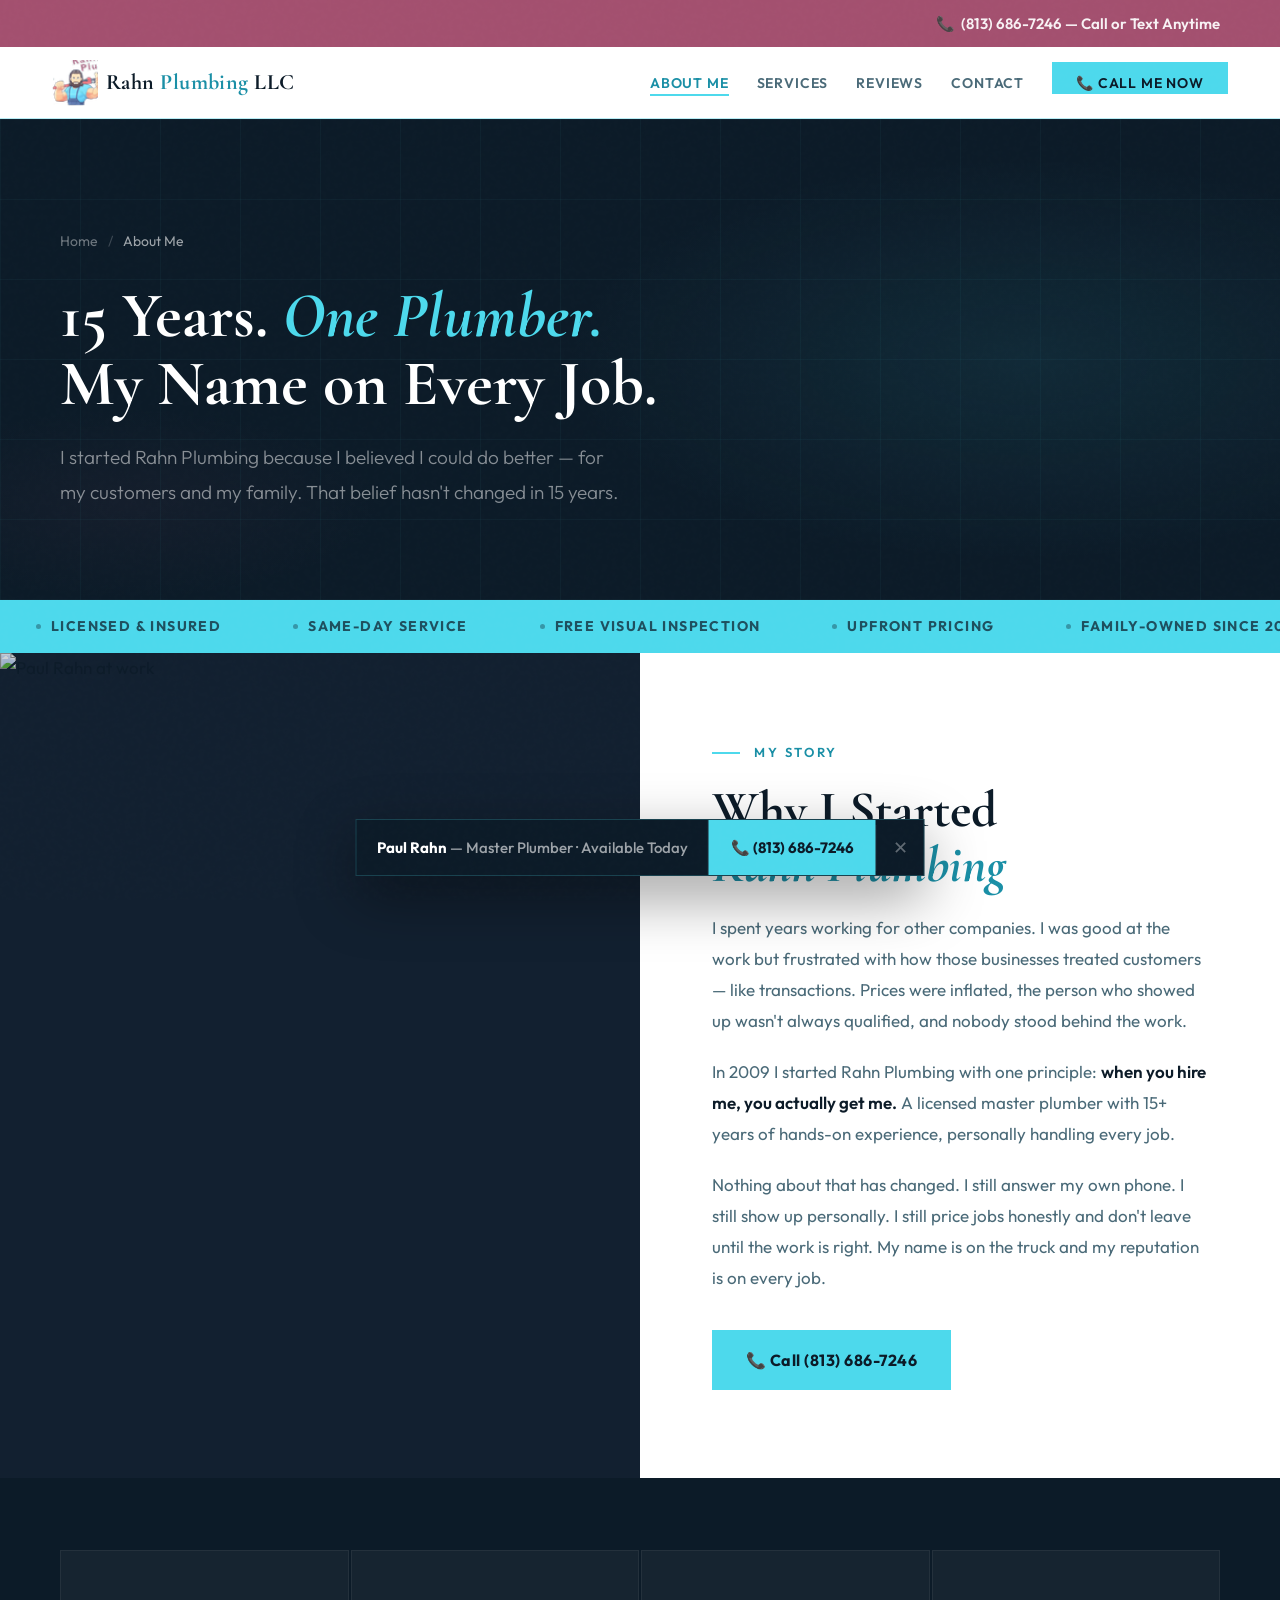
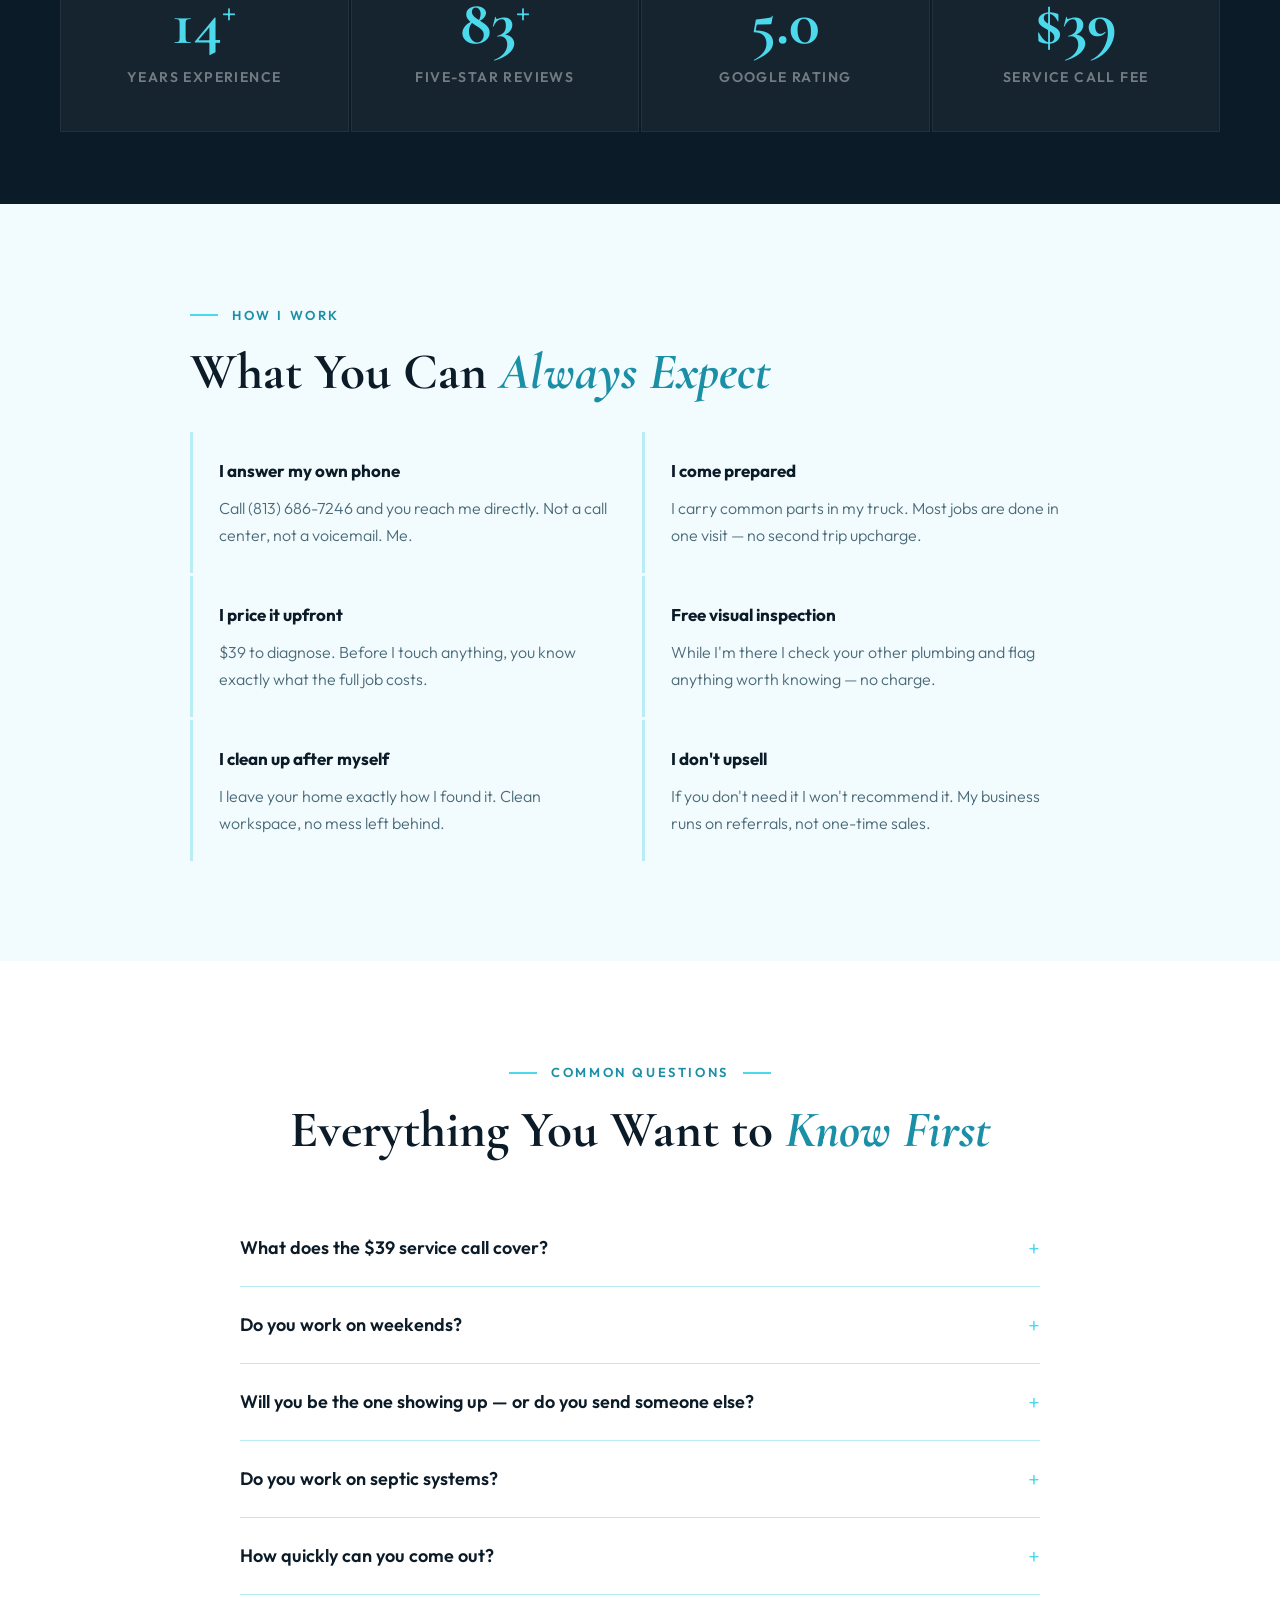
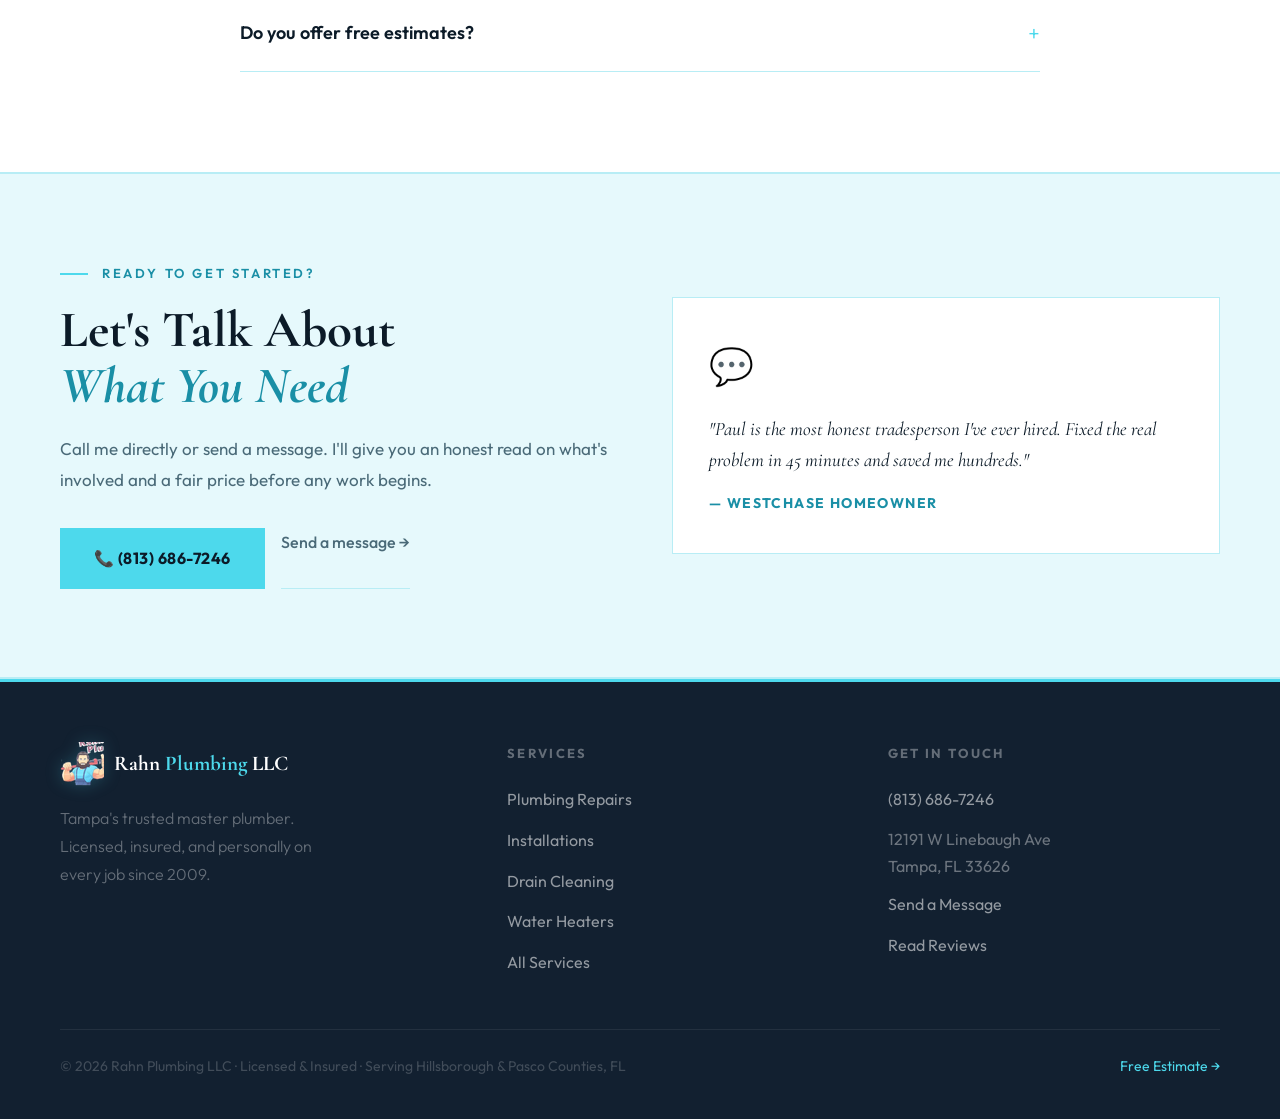
==== about.html @ bf4254c2 "Add files via upload" ====
<!DOCTYPE html>
<html lang="en">
<head>
<meta charset="UTF-8">
<meta name="viewport" content="width=device-width, initial-scale=1.0">
<title>About Paul Rahn — Master Plumber Tampa | Rahn Plumbing LLC | Tampa, FL</title>
<meta name="description" content="Rahn Plumbing LLC — Licensed master plumber serving Tampa, Westchase, Land O' Lakes FL. 89 five-star reviews. Call (813) 686-7246 for same-day service.">

<link rel="preconnect" href="https://fonts.googleapis.com">
<link rel="preconnect" href="https://fonts.gstatic.com" crossorigin>
<link href="https://fonts.googleapis.com/css2?family=Cormorant+Garamond:ital,wght@0,400;0,600;0,700;1,400;1,700&family=Outfit:wght@300;400;500;600;700&display=swap" rel="stylesheet">
<style>
:root{
  --cyan:#4dd9ec;--cyan-dk:#29bdd4;--cyan-deep:#1a8fa6;--cyan-pale:#e6f9fc;
  --mauve:#a3506f;--dark:#0c1b28;--dark2:#122030;--white:#fff;
  --off:#f2fbfd;--muted:#4a6a78;--border:#b8edf5;--text:#0c1b28;
  --ease:cubic-bezier(.22,.68,0,1.2);
  /* MINIMUM 16px body text everywhere — no exceptions */
  --body:17px;--body-sm:16px;--label:13px;
}
*,*::before,*::after{margin:0;padding:0;box-sizing:border-box;}
html{scroll-behavior:smooth;}
body{font-family:'Outfit',sans-serif;color:var(--text);background:var(--white);overflow-x:hidden;font-size:var(--body);line-height:1.8;}
img{max-width:100%;height:auto;}
p{font-size:var(--body);line-height:1.82;color:var(--muted);}
p strong{color:var(--dark);font-weight:600;}
li{font-size:var(--body);line-height:1.8;color:var(--muted);}
.lead{font-size:19px;line-height:1.85;color:var(--muted);font-weight:300;}

/* grain */
body::after{content:'';position:fixed;inset:0;background-image:url("data:image/svg+xml,%3Csvg viewBox='0 0 200 200' xmlns='http://www.w3.org/2000/svg'%3E%3Cfilter id='n'%3E%3CfeTurbulence type='fractalNoise' baseFrequency='.85' numOctaves='4' stitchTiles='stitch'/%3E%3C/filter%3E%3Crect width='100%25' height='100%25' filter='url(%23n)' opacity='.04'/%3E%3C/svg%3E");pointer-events:none;z-index:9998;opacity:.25;mix-blend-mode:overlay;}

/* ── TOP BAR */
.top-bar{background:var(--mauve);padding:10px 60px;display:flex;justify-content:flex-end;}
.top-bar a{color:rgba(255,255,255,.92);font-size:15px;font-weight:600;text-decoration:none;display:flex;align-items:center;gap:8px;transition:color .2s;}
.top-bar a:hover{color:#fff;}

/* ── NAV */
nav{position:sticky;top:0;z-index:300;background:rgba(255,255,255,.97);backdrop-filter:blur(14px);height:72px;padding:0 52px;display:flex;align-items:center;justify-content:space-between;border-bottom:1px solid var(--border);transition:box-shadow .3s;}
nav.scrolled{box-shadow:0 4px 28px rgba(77,217,236,.1);}
.nav-brand{display:flex;align-items:center;gap:8px;text-decoration:none;}
.nav-logo-img{height:46px;width:auto;object-fit:contain;transition:transform .3s var(--ease);}
.nav-brand:hover .nav-logo-img{transform:rotate(-8deg) scale(1.08);}
.nav-brand-text{font-family:'Cormorant Garamond',serif;font-size:22px;font-weight:700;color:var(--dark);letter-spacing:.02em;}
.nav-brand-text em{font-style:normal;color:var(--cyan-deep);}
.nav-links{display:flex;gap:28px;list-style:none;align-items:center;}
.nav-links a{font-size:14px;font-weight:600;color:var(--muted);text-decoration:none;letter-spacing:.06em;text-transform:uppercase;transition:color .2s;padding-bottom:2px;border-bottom:2px solid transparent;}
.nav-links a:hover,.nav-links a.active{color:var(--cyan-deep);border-bottom-color:var(--cyan);}
.nav-cta{background:var(--cyan);color:var(--dark)!important;font-size:14px;font-weight:700;padding:12px 24px;text-decoration:none;letter-spacing:.03em;transition:all .2s;white-space:nowrap;border-bottom:none!important;}
.nav-cta:hover{background:var(--cyan-dk);transform:translateY(-1px);box-shadow:0 6px 20px rgba(77,217,236,.3);}

/* ── HAMBURGER — mobile nav */
.hamburger{display:none;flex-direction:column;gap:5px;cursor:pointer;padding:8px;background:none;border:none;z-index:400;}
.hamburger span{display:block;width:24px;height:2px;background:var(--dark);transition:all .3s;border-radius:2px;}
.hamburger.open span:nth-child(1){transform:rotate(45deg) translate(5px,5px);}
.hamburger.open span:nth-child(2){opacity:0;}
.hamburger.open span:nth-child(3){transform:rotate(-45deg) translate(5px,-5px);}
.mobile-nav{position:fixed;top:0;left:0;right:0;bottom:0;background:var(--dark);z-index:350;display:flex;flex-direction:column;align-items:center;justify-content:center;gap:32px;transform:translateX(-100%);transition:transform .4s var(--ease);}
.mobile-nav.open{transform:translateX(0);}
.mobile-nav a{font-family:'Cormorant Garamond',serif;font-size:36px;font-weight:700;color:#fff;text-decoration:none;transition:color .2s;}
.mobile-nav a:hover{color:var(--cyan);}
.mobile-nav .mobile-cta{background:var(--cyan);color:var(--dark)!important;font-family:'Outfit',sans-serif;font-size:18px;font-weight:700;padding:16px 40px;margin-top:16px;}

/* ── STICKY MOBILE CALL BUTTON */
.sticky-call{
  display:none;
  position:fixed;bottom:0;left:0;right:0;z-index:400;
  background:var(--cyan);color:var(--dark);
  font-size:17px;font-weight:700;
  padding:18px;text-align:center;text-decoration:none;
  letter-spacing:.04em;
  box-shadow:0 -4px 24px rgba(77,217,236,.3);
  transition:background .2s;
}
.sticky-call:hover{background:var(--cyan-dk);}

/* ── FLOAT BAR — desktop only */
.float-bar{position:fixed;bottom:24px;left:50%;transform:translateX(-50%) translateY(120px);z-index:500;background:var(--dark);border:1px solid rgba(77,217,236,.2);display:flex;align-items:center;box-shadow:0 20px 60px rgba(0,0,0,.4);transition:transform .5s var(--ease),opacity .5s;opacity:0;white-space:nowrap;}
.float-bar.visible{transform:translateX(-50%) translateY(0);opacity:1;}
.float-bar-text{padding:14px 20px;font-size:15px;font-weight:500;color:rgba(255,255,255,.6);border-right:1px solid rgba(255,255,255,.08);}
.float-bar-text strong{color:#fff;font-weight:700;}
.float-bar a{display:flex;align-items:center;gap:9px;background:var(--cyan);color:var(--dark);font-size:15px;font-weight:700;padding:14px 22px;text-decoration:none;transition:background .2s;}
.float-bar a:hover{background:var(--cyan-dk);}
.float-bar-close{padding:14px 16px;color:rgba(255,255,255,.35);cursor:pointer;font-size:18px;border-left:1px solid rgba(255,255,255,.08);line-height:1;transition:color .2s;}
.float-bar-close:hover{color:rgba(255,255,255,.7);}

/* ── MARQUEE */
.marquee-wrap{background:var(--cyan);padding:14px 0;overflow:hidden;}
.marquee-track{display:flex;animation:marquee 28s linear infinite;white-space:nowrap;}
@keyframes marquee{from{transform:translateX(0);}to{transform:translateX(-50%);}}
.mq{display:inline-flex;align-items:center;gap:10px;padding:0 36px;font-size:14px;font-weight:700;color:rgba(12,27,40,.72);letter-spacing:.1em;text-transform:uppercase;white-space:nowrap;}
.mq-dot{width:5px;height:5px;background:rgba(12,27,40,.35);border-radius:50%;flex-shrink:0;}

/* ── URGENCY BANNER */
.urgency-bar{background:var(--dark);padding:12px 60px;display:flex;align-items:center;justify-content:center;gap:16px;flex-wrap:wrap;}
.urgency-bar p{font-size:15px;color:rgba(255,255,255,.7);font-weight:300;margin:0;}
.urgency-bar strong{color:#fff;font-weight:700;}
.urgency-bar a{color:var(--cyan);font-weight:700;font-size:15px;text-decoration:none;white-space:nowrap;border-bottom:1px solid rgba(77,217,236,.3);transition:border-color .2s;}
.urgency-bar a:hover{border-bottom-color:var(--cyan);}
.urgency-dot{width:8px;height:8px;background:#4ade80;border-radius:50%;animation:pulse-green 2s infinite;flex-shrink:0;}
@keyframes pulse-green{0%,100%{box-shadow:0 0 0 0 rgba(74,222,128,.4);}50%{box-shadow:0 0 0 6px rgba(74,222,128,0);}}

/* ── UTILITIES */
.eyebrow{font-size:13px;font-weight:600;letter-spacing:.2em;text-transform:uppercase;color:var(--cyan-deep);margin-bottom:18px;display:flex;align-items:center;gap:14px;}
.eyebrow::before{content:'';width:28px;height:2px;background:var(--cyan);flex-shrink:0;}
.eyebrow.center{justify-content:center;}
.eyebrow.center::before,.eyebrow.center::after{content:'';width:28px;height:2px;background:var(--cyan);}
.section-title{font-family:'Cormorant Garamond',serif;font-size:clamp(34px,4vw,54px);font-weight:700;line-height:1.08;color:var(--dark);margin-bottom:20px;}
.section-title em{font-style:italic;color:var(--cyan-deep);}
.section-title.light{color:#fff;}
.section-title.light em{color:var(--cyan);}

.btn{display:inline-flex;align-items:center;gap:10px;font-size:16px;font-weight:700;padding:16px 34px;text-decoration:none;letter-spacing:.03em;transition:all .25s;position:relative;overflow:hidden;cursor:pointer;border:none;font-family:'Outfit',sans-serif;}
.btn::after{content:'';position:absolute;inset:0;background:rgba(255,255,255,.18);transform:translateX(-101%);transition:transform .3s;}
.btn:hover::after{transform:translateX(0);}
.btn-cyan{background:var(--cyan);color:var(--dark);}
.btn-cyan:hover{background:var(--cyan-dk);transform:translateY(-2px);box-shadow:0 12px 30px rgba(77,217,236,.28);}
.btn-outline{background:transparent;color:#fff;border:2px solid rgba(255,255,255,.3);font-size:16px;font-weight:500;padding:14px 28px;text-decoration:none;transition:all .2s;display:inline-flex;align-items:center;gap:8px;}
.btn-outline:hover{border-color:#fff;background:rgba(255,255,255,.08);}
.btn-ghost-white{color:rgba(255,255,255,.6);background:none;font-size:16px;font-weight:400;border:none;border-bottom:1px solid rgba(255,255,255,.2);padding:0 0 3px;text-decoration:none;transition:all .2s;}
.btn-ghost-white:hover{color:#fff;border-color:rgba(255,255,255,.6);}
.btn-ghost-dark{color:var(--muted);background:none;font-size:16px;font-weight:500;border:none;border-bottom:1px solid var(--border);padding:0 0 3px;text-decoration:none;transition:all .2s;}
.btn-ghost-dark:hover{color:var(--dark);border-color:var(--cyan);}

/* ── VALUE CARDS */
.val-grid{display:grid;grid-template-columns:1fr 1fr;gap:3px;}
.val{background:var(--off);border-left:3px solid var(--border);padding:24px 26px;transition:border-color .25s,background .25s;cursor:default;}
.val:hover{border-left-color:var(--cyan);background:#d5f6fa;}
.val h5{font-size:17px;font-weight:700;color:var(--dark);margin-bottom:8px;}
.val p{font-size:16px;color:var(--muted);line-height:1.7;font-weight:300;}

/* ── STATS ROW */
.stats-row{background:var(--dark);padding:72px 60px;display:grid;grid-template-columns:repeat(4,1fr);gap:2px;}
.stat-block{background:rgba(255,255,255,.04);border:1px solid rgba(255,255,255,.06);padding:40px 28px;text-align:center;transition:background .25s,transform .25s;cursor:default;position:relative;overflow:hidden;}
.stat-block::after{content:'';position:absolute;bottom:0;left:0;right:0;height:2px;background:var(--cyan);transform:scaleX(0);transform-origin:left;transition:transform .4s ease;}
.stat-block:hover{background:rgba(77,217,236,.06);transform:translateY(-3px);}
.stat-block:hover::after{transform:scaleX(1);}
.stat-num{font-family:'Cormorant Garamond',serif;font-size:clamp(52px,5vw,76px);font-weight:700;color:var(--cyan);line-height:1;margin-bottom:10px;}
.stat-suffix{font-size:.55em;vertical-align:super;}
.stat-lbl{font-size:14px;font-weight:600;color:rgba(255,255,255,.4);letter-spacing:.1em;text-transform:uppercase;}

/* ── REVIEW CARDS */
.rev-grid{display:grid;grid-template-columns:repeat(3,1fr);gap:3px;}
.rev{background:rgba(255,255,255,.04);border:1px solid rgba(255,255,255,.06);padding:36px 30px;position:relative;transition:background .25s,transform .25s;}
.rev:hover{background:rgba(77,217,236,.07);transform:translateY(-3px);}
.rev-bar{position:absolute;top:0;left:0;width:3px;height:0;background:var(--cyan);transition:height .4s ease;}
.rev:hover .rev-bar{height:100%;}
.rev-stars{color:var(--cyan);letter-spacing:3px;font-size:16px;margin-bottom:16px;}
.rev-text{font-size:17px;line-height:1.82;color:rgba(255,255,255,.65);font-style:italic;font-weight:300;margin-bottom:22px;}
.rev-author{font-size:14px;font-weight:600;color:var(--cyan);letter-spacing:.08em;text-transform:uppercase;}

/* ── TRUST CREDS */
.creds-row{background:var(--cyan-pale);border-top:2px solid var(--border);border-bottom:2px solid var(--border);padding:52px 60px;display:grid;grid-template-columns:repeat(4,1fr);gap:3px;}
.cred{background:var(--white);border:1px solid var(--border);padding:28px 24px;text-align:center;transition:transform .2s,box-shadow .2s;cursor:default;}
.cred:hover{transform:translateY(-3px);box-shadow:0 8px 28px rgba(77,217,236,.12);}
.cred-ico{font-size:32px;margin-bottom:14px;}
.cred-name{font-size:17px;font-weight:700;color:var(--dark);margin-bottom:5px;}
.cred-sub{font-size:15px;color:var(--muted);font-weight:300;}

/* ── FAQ */
.faq-section{padding:100px 60px;background:var(--white);}
.faq-grid{max-width:800px;margin:0 auto;}
.faq-item{border-bottom:1px solid var(--border);overflow:hidden;}
.faq-q{width:100%;background:none;border:none;padding:24px 0;display:flex;align-items:center;justify-content:space-between;cursor:pointer;text-align:left;font-family:'Outfit',sans-serif;font-size:18px;font-weight:600;color:var(--dark);transition:color .2s;gap:16px;}
.faq-q:hover{color:var(--cyan-deep);}
.faq-icon{font-size:22px;color:var(--cyan);transition:transform .3s;flex-shrink:0;font-weight:300;}
.faq-item.open .faq-icon{transform:rotate(45deg);}
.faq-a{max-height:0;overflow:hidden;transition:max-height .4s ease,padding .3s ease;}
.faq-item.open .faq-a{max-height:300px;padding-bottom:24px;}
.faq-a p{font-size:17px;color:var(--muted);line-height:1.82;}

/* ── PHOTO STRIP */
.strip{display:grid;grid-template-columns:1.4fr .8fr .8fr;height:420px;gap:4px;}
.strip-item{position:relative;overflow:hidden;background:var(--dark2);}
.strip-item img{width:100%;height:100%;object-fit:cover;opacity:.72;transition:transform .55s ease,opacity .55s ease;}
.strip-item:hover img{transform:scale(1.05);opacity:.9;}
.strip-lbl{position:absolute;bottom:0;left:0;right:0;padding:20px 18px 16px;background:linear-gradient(transparent,rgba(12,27,40,.85));font-size:14px;font-weight:600;color:rgba(255,255,255,.75);letter-spacing:.1em;text-transform:uppercase;}

/* ── FOOTER */
footer{background:var(--dark2);border-top:3px solid var(--cyan);padding:60px 60px 40px;}
.footer-inner{display:grid;grid-template-columns:1.2fr 1fr 1fr;gap:48px;margin-bottom:40px;}
.footer-brand{display:flex;align-items:center;gap:10px;margin-bottom:18px;}
.footer-logo-img{height:44px;width:auto;object-fit:contain;filter:drop-shadow(0 0 8px rgba(77,217,236,.25));}
.footer-brand-text{font-family:'Cormorant Garamond',serif;font-size:21px;font-weight:700;color:#fff;}
.footer-brand-text em{font-style:normal;color:var(--cyan);}
.footer-tagline{font-size:16px;color:rgba(255,255,255,.35);font-weight:300;line-height:1.75;max-width:260px;}
.footer-col h4{font-size:13px;font-weight:700;color:rgba(255,255,255,.35);letter-spacing:.18em;text-transform:uppercase;margin-bottom:20px;}
.footer-col a{display:block;font-size:16px;color:rgba(255,255,255,.55);text-decoration:none;margin-bottom:12px;transition:color .2s;}
.footer-col a:hover{color:var(--cyan);}
.footer-col p{font-size:16px;color:rgba(255,255,255,.38);margin-bottom:10px;line-height:1.7;}
.footer-bottom{padding-top:24px;border-top:1px solid rgba(255,255,255,.07);display:flex;align-items:center;justify-content:space-between;flex-wrap:wrap;gap:12px;}
.footer-bottom p{font-size:14px;color:rgba(255,255,255,.2);}
.footer-bottom a{font-size:14px;color:var(--cyan);text-decoration:none;}

/* ── FORM */
.fg{margin-bottom:18px;}
.fg label{display:block;font-size:13px;font-weight:700;letter-spacing:.15em;text-transform:uppercase;color:var(--muted);margin-bottom:9px;}
.fg input,.fg textarea,.fg select{width:100%;background:var(--white);border:1.5px solid var(--border);color:var(--text);font-family:'Outfit',sans-serif;font-size:17px;font-weight:400;padding:15px 17px;outline:none;transition:border-color .2s,box-shadow .2s;-webkit-appearance:none;border-radius:0;}
.fg input:focus,.fg textarea:focus,.fg select:focus{border-color:var(--cyan);box-shadow:0 0 0 3px rgba(77,217,236,.1);}
.fg textarea{resize:vertical;min-height:110px;}
.fg-row{display:grid;grid-template-columns:1fr 1fr;gap:14px;}
.form-submit{width:100%;background:var(--cyan);color:var(--dark);border:none;font-family:'Outfit',sans-serif;font-size:16px;font-weight:700;letter-spacing:.08em;text-transform:uppercase;padding:18px;cursor:pointer;margin-top:4px;transition:all .2s;position:relative;overflow:hidden;}
.form-submit:hover{background:var(--cyan-dk);transform:translateY(-1px);}
.form-success{display:none;background:var(--cyan-pale);border:1px solid var(--cyan);padding:24px;text-align:center;margin-top:16px;}
.form-success p{font-size:17px;color:var(--cyan-deep);font-weight:600;margin:0;}

/* ── SCROLL REVEAL */
.reveal{opacity:0;transform:translateY(28px);transition:opacity .65s ease,transform .65s ease;}
.reveal.visible{opacity:1;transform:translateY(0);}

/* ── PAGE HERO */
.page-hero{background:var(--dark);padding:110px 60px 90px;position:relative;overflow:hidden;}
.page-hero-bg{position:absolute;inset:0;background:radial-gradient(ellipse 60% 70% at 80% 50%,rgba(77,217,236,.08) 0%,transparent 60%),radial-gradient(ellipse 40% 40% at 10% 80%,rgba(163,80,111,.06) 0%,transparent 50%);}
.page-hero-grid{position:absolute;inset:0;background-image:linear-gradient(rgba(77,217,236,.04) 1px,transparent 1px),linear-gradient(90deg,rgba(77,217,236,.04) 1px,transparent 1px);background-size:80px 80px;pointer-events:none;}
.page-hero-content{position:relative;z-index:2;max-width:700px;}
.page-hero-breadcrumb{display:flex;align-items:center;gap:10px;margin-bottom:28px;flex-wrap:wrap;}
.page-hero-breadcrumb a{font-size:14px;color:rgba(255,255,255,.4);text-decoration:none;transition:color .2s;}
.page-hero-breadcrumb a:hover{color:var(--cyan);}
.page-hero-breadcrumb span{color:rgba(255,255,255,.2);font-size:14px;}
.page-hero h1{font-family:'Cormorant Garamond',serif;font-size:clamp(40px,5vw,68px);font-weight:700;color:#fff;line-height:1.06;margin-bottom:22px;}
.page-hero h1 em{font-style:italic;color:var(--cyan);}
.page-hero .lead{color:rgba(255,255,255,.5);max-width:560px;}

/* ── CONTACT */
.contact-section{display:grid;grid-template-columns:1fr 1fr;}
.contact-info{background:var(--dark);padding:80px 56px;display:flex;flex-direction:column;justify-content:center;}
.contact-info h2{font-family:'Cormorant Garamond',serif;font-size:clamp(32px,3.5vw,48px);font-weight:700;color:#fff;line-height:1.1;margin-bottom:18px;}
.contact-info h2 em{font-style:italic;color:var(--cyan);}
.contact-info>.lead{color:rgba(255,255,255,.45);max-width:380px;margin-bottom:36px;}
.ci-list{display:flex;flex-direction:column;gap:18px;}
.ci{display:flex;align-items:center;gap:14px;font-size:17px;color:rgba(255,255,255,.65);}
.ci-ico{width:42px;height:42px;background:rgba(77,217,236,.15);border:1px solid rgba(77,217,236,.25);display:flex;align-items:center;justify-content:center;font-size:18px;flex-shrink:0;}
.contact-form-col{background:var(--off);padding:80px 56px;display:flex;flex-direction:column;justify-content:center;}
.contact-form-col h3{font-family:'Cormorant Garamond',serif;font-size:34px;font-weight:700;color:var(--dark);margin-bottom:8px;}
.form-note{font-size:16px;color:var(--muted);margin-bottom:28px;font-weight:300;}

/* ══ RESPONSIVE ══════════════════════════ */
@media(max-width:1080px){
  .top-bar{padding:10px 20px;}
  nav{padding:0 20px;height:64px;}
  .nav-links{display:none;}
  .hamburger{display:flex;}
  .float-bar{display:none;}
  .sticky-call{display:block;}
  /* add padding so sticky call doesn't cover content */
  body{padding-bottom:60px;}
  .nav-logo-img{height:40px;}
  .urgency-bar{padding:12px 20px;}
  .stats-row{grid-template-columns:1fr 1fr;padding:48px 24px;gap:3px;}
  .stat-lbl{font-size:13px;}
  .strip{grid-template-columns:1fr 1fr;height:280px;}
  .strip-item:last-child{display:none;}
  .creds-row{grid-template-columns:1fr 1fr;padding:40px 24px;}
  .rev-grid{grid-template-columns:1fr;}
  .contact-section{grid-template-columns:1fr;}
  .contact-info{padding:56px 24px;}
  .contact-form-col{padding:56px 24px;}
  footer{padding:48px 24px 80px;}
  .footer-inner{grid-template-columns:1fr;gap:32px;}
  .footer-bottom{flex-direction:column;text-align:center;}
  .page-hero{padding:72px 24px 60px;}
  .val-grid{grid-template-columns:1fr;}
  .fg-row{grid-template-columns:1fr;}
  .faq-section{padding:72px 24px;}
  .faq-q{font-size:17px;}
}
@media(max-width:640px){
  .stats-row{padding:36px 20px;}
  .creds-row{grid-template-columns:1fr 1fr;}
  .rev-text{font-size:16px;}
  .urgency-bar{display:none;}
}
</style>

</head>
<body>

<div class="float-bar" id="floatBar">
  <div class="float-bar-text"><strong>Paul Rahn</strong> — Master Plumber · Available Today</div>
  <a href="tel:8136867246">📞 (813) 686-7246</a>
  <div class="float-bar-close" id="floatClose">✕</div>
</div>

<div class="top-bar"><a href="tel:8136867246">📞 &nbsp;(813) 686-7246 — Call or Text Anytime</a></div>
<nav id="nav">
  <a href="index.html" class="nav-brand">
    <img src="[data-uri]" class="nav-logo-img" alt="Rahn Plumbing">
    <span class="nav-brand-text">Rahn <em>Plumbing</em> LLC</span>
  </a>
  <ul class="nav-links"><li><a href="about.html" class="active">About Me</a></li><li><a href="services.html">Services</a></li><li><a href="reviews.html">Reviews</a></li><li><a href="contact.html">Contact</a></li>
    <li><a href="contact.html" class="nav-cta">📞 Call Me Now</a></li>
  </ul>
  <button class="hamburger" id="hamburger" aria-label="Menu">
    <span></span><span></span><span></span>
  </button>
</nav>
<div class="mobile-nav" id="mobileNav">
  <a href="about.html">About Me</a><a href="services.html">Services</a><a href="reviews.html">Reviews</a><a href="contact.html">Contact</a>
  <a href="tel:8136867246" class="mobile-cta">📞 (813) 686-7246</a>
</div>
<a href="tel:8136867246" class="sticky-call">📞 &nbsp;Tap to Call Paul — (813) 686-7246</a>

<div class="page-hero">
  <div class="page-hero-bg"></div><div class="page-hero-grid"></div>
  <div class="page-hero-content">
    <div class="page-hero-breadcrumb"><a href="index.html">Home</a><span>/</span><span style="color:rgba(255,255,255,.6)">About Me</span></div>
    <h1>15 Years. <em>One Plumber.</em><br>My Name on Every Job.</h1>
    <p class="lead">I started Rahn Plumbing because I believed I could do better — for my customers and my family. That belief hasn't changed in 15 years.</p>
  </div>
</div>

<div class="marquee-wrap">
  <div class="marquee-track">
    <span class="mq"><span class="mq-dot"></span>Licensed &amp; Insured</span>
    <span class="mq"><span class="mq-dot"></span>Same-Day Service</span>
    <span class="mq"><span class="mq-dot"></span>Free Visual Inspection</span>
    <span class="mq"><span class="mq-dot"></span>Upfront Pricing</span>
    <span class="mq"><span class="mq-dot"></span>Family-Owned Since 2009</span>
    <span class="mq"><span class="mq-dot"></span>15+ Years Experience</span>
    <span class="mq"><span class="mq-dot"></span>5.0 Google Rating</span>
    <span class="mq"><span class="mq-dot"></span>89 Five-Star Reviews</span>
    <span class="mq"><span class="mq-dot"></span>Licensed &amp; Insured</span>
    <span class="mq"><span class="mq-dot"></span>Same-Day Service</span>
    <span class="mq"><span class="mq-dot"></span>Free Visual Inspection</span>
    <span class="mq"><span class="mq-dot"></span>Upfront Pricing</span>
    <span class="mq"><span class="mq-dot"></span>Family-Owned Since 2009</span>
    <span class="mq"><span class="mq-dot"></span>15+ Years Experience</span>
    <span class="mq"><span class="mq-dot"></span>5.0 Google Rating</span>
    <span class="mq"><span class="mq-dot"></span>89 Five-Star Reviews</span>
  </div>
</div>
<section style="display:grid;grid-template-columns:1fr 1fr;min-height:70vh;">
  <div style="position:relative;overflow:hidden;background:var(--dark2);">
    <img src="https://images.unsplash.com/photo-1621905251189-08b45d6a269e?w=900&q=80" style="width:100%;height:100%;object-fit:cover;opacity:.8;" loading="lazy" alt="Paul Rahn at work">
  </div>
  <div style="padding:88px 72px;display:flex;flex-direction:column;justify-content:center;background:var(--white);">
    <div class="eyebrow reveal">My Story</div>
    <h2 class="section-title reveal">Why I Started<br><em>Rahn Plumbing</em></h2>
    <p class="reveal" style="margin-bottom:20px;">I spent years working for other companies. I was good at the work but frustrated with how those businesses treated customers — like transactions. Prices were inflated, the person who showed up wasn't always qualified, and nobody stood behind the work.</p>
    <p class="reveal" style="margin-bottom:20px;">In 2009 I started Rahn Plumbing with one principle: <strong>when you hire me, you actually get me.</strong> A licensed master plumber with 15+ years of hands-on experience, personally handling every job.</p>
    <p class="reveal" style="margin-bottom:36px;">Nothing about that has changed. I still answer my own phone. I still show up personally. I still price jobs honestly and don't leave until the work is right. My name is on the truck and my reputation is on every job.</p>
    <a href="tel:8136867246" class="btn btn-cyan reveal" style="align-self:flex-start;">📞 Call (813) 686-7246</a>
  </div>
</section>
<div class="stats-row">
  <div class="stat-block reveal"><div class="stat-num"><span class="counter" data-target="15">0</span><span class="stat-suffix">+</span></div><div class="stat-lbl">Years Experience</div></div>
  <div class="stat-block reveal"><div class="stat-num"><span class="counter" data-target="89">0</span><span class="stat-suffix">+</span></div><div class="stat-lbl">Five-Star Reviews</div></div>
  <div class="stat-block reveal"><div class="stat-num">5.0</div><div class="stat-lbl">Google Rating</div></div>
  <div class="stat-block reveal"><div class="stat-num">$39</div><div class="stat-lbl">Service Call Fee</div></div>
</div>
<section style="padding:100px 60px;background:var(--off);">
  <div style="max-width:900px;margin:0 auto;">
    <div class="eyebrow reveal">How I Work</div>
    <h2 class="section-title reveal">What You Can <em>Always Expect</em></h2>
    <div class="val-grid reveal" style="margin-top:32px;">
      <div class="val"><h5>I answer my own phone</h5><p>Call (813) 686-7246 and you reach me directly. Not a call center, not a voicemail. Me.</p></div>
      <div class="val"><h5>I come prepared</h5><p>I carry common parts in my truck. Most jobs are done in one visit — no second trip upcharge.</p></div>
      <div class="val"><h5>I price it upfront</h5><p>$39 to diagnose. Before I touch anything, you know exactly what the full job costs.</p></div>
      <div class="val"><h5>Free visual inspection</h5><p>While I'm there I check your other plumbing and flag anything worth knowing — no charge.</p></div>
      <div class="val"><h5>I clean up after myself</h5><p>I leave your home exactly how I found it. Clean workspace, no mess left behind.</p></div>
      <div class="val"><h5>I don't upsell</h5><p>If you don't need it I won't recommend it. My business runs on referrals, not one-time sales.</p></div>
    </div>
  </div>
</section>

<section class="faq-section">
  <div style="text-align:center;margin-bottom:52px;">
    <div class="eyebrow center reveal">Common Questions</div>
    <h2 class="section-title reveal" style="text-align:center;">Everything You Want to <em>Know First</em></h2>
  </div>
  <div class="faq-grid">
    <div class="faq-item reveal">
      <button class="faq-q" onclick="toggleFaq(this)">What does the $39 service call cover?<span class="faq-icon">+</span></button>
      <div class="faq-a"><p>The $39 fee covers me coming out, diagnosing the problem, and giving you a full upfront quote. If you approve the work, that fee is applied toward the job. You'll always know the total cost before I touch anything.</p></div>
    </div>
    <div class="faq-item reveal">
      <button class="faq-q" onclick="toggleFaq(this)">Do you work on weekends?<span class="faq-icon">+</span></button>
      <div class="faq-a"><p>Yes. Plumbing problems don't wait for Monday and neither do I. Call or text (813) 686-7246 and I'll let you know my availability. Emergency situations are always prioritized.</p></div>
    </div>
    <div class="faq-item reveal">
      <button class="faq-q" onclick="toggleFaq(this)">Will you be the one showing up — or do you send someone else?<span class="faq-icon">+</span></button>
      <div class="faq-a"><p>I show up personally on every job. No subcontractors, no apprentices working unsupervised. When you hire Rahn Plumbing you get Paul Rahn — that's the whole point.</p></div>
    </div>
    <div class="faq-item reveal">
      <button class="faq-q" onclick="toggleFaq(this)">Do you work on septic systems?<span class="faq-icon">+</span></button>
      <div class="faq-a"><p>No — septic systems require a different license and specialty equipment. I focus exclusively on residential plumbing inside and around the home. If you need a septic specialist I'm happy to point you in the right direction.</p></div>
    </div>
    <div class="faq-item reveal">
      <button class="faq-q" onclick="toggleFaq(this)">How quickly can you come out?<span class="faq-icon">+</span></button>
      <div class="faq-a"><p>Same-day for most jobs if you call in the morning. I always give you a realistic arrival window and I stick to it. I'll text you when I'm on my way.</p></div>
    </div>
    <div class="faq-item reveal">
      <button class="faq-q" onclick="toggleFaq(this)">Do you offer free estimates?<span class="faq-icon">+</span></button>
      <div class="faq-a"><p>The $39 service call covers the diagnosis and full written estimate. I don't give estimates over the phone without seeing the problem — anyone who does is guessing. Once I've seen it, you get an honest price before any work begins.</p></div>
    </div>
  </div>
</section>
<section style="background:var(--cyan-pale);border-top:2px solid var(--border);border-bottom:2px solid var(--border);padding:88px 60px;display:grid;grid-template-columns:1fr 1fr;gap:64px;align-items:center;">
  <div>
    <div class="eyebrow reveal">Ready to Get Started?</div>
    <h2 class="section-title reveal">Let's Talk About<br><em>What You Need</em></h2>
    <p class="reveal" style="margin-bottom:32px;">Call me directly or send a message. I'll give you an honest read on what's involved and a fair price before any work begins.</p>
    <div style="display:flex;gap:16px;flex-wrap:wrap;" class="reveal">
      <a href="tel:8136867246" class="btn btn-cyan">📞 (813) 686-7246</a>
      <a href="contact.html" class="btn-ghost-dark">Send a message →</a>
    </div>
  </div>
  <div class="reveal">
    <div style="background:var(--white);border:1px solid var(--border);padding:36px;">
      <div style="font-size:36px;margin-bottom:14px;">💬</div>
      <p style="font-size:19px;font-style:italic;color:var(--dark);font-family:'Cormorant Garamond',serif;line-height:1.65;margin-bottom:16px;">"Paul is the most honest tradesperson I've ever hired. Fixed the real problem in 45 minutes and saved me hundreds."</p>
      <div style="font-size:14px;font-weight:700;color:var(--cyan-deep);letter-spacing:.1em;text-transform:uppercase;">— Westchase Homeowner</div>
    </div>
  </div>
</section>

<footer>
  <div class="footer-inner">
    <div>
      <div class="footer-brand">
        <img src="[data-uri]" class="footer-logo-img" alt="Rahn Plumbing">
        <span class="footer-brand-text">Rahn <em>Plumbing</em> LLC</span>
      </div>
      <p class="footer-tagline">Tampa's trusted master plumber. Licensed, insured, and personally on every job since 2009.</p>
    </div>
    <div class="footer-col">
      <h4>Services</h4>
      <a href="repairs.html">Plumbing Repairs</a>
      <a href="installations.html">Installations</a>
      <a href="drains.html">Drain Cleaning</a>
      <a href="water-heaters.html">Water Heaters</a>
      <a href="services.html">All Services</a>
    </div>
    <div class="footer-col">
      <h4>Get In Touch</h4>
      <a href="tel:8136867246">(813) 686-7246</a>
      <p>12191 W Linebaugh Ave<br>Tampa, FL 33626</p>
      <a href="contact.html">Send a Message</a>
      <a href="reviews.html">Read Reviews</a>
    </div>
  </div>
  <div class="footer-bottom">
    <p>© 2026 Rahn Plumbing LLC · Licensed &amp; Insured · Serving Hillsborough &amp; Pasco Counties, FL</p>
    <a href="contact.html">Free Estimate →</a>
  </div>
</footer>

<script>
// nav scroll
const nav=document.getElementById('nav');
if(nav) window.addEventListener('scroll',()=>nav.classList.toggle('scrolled',scrollY>50));

// hamburger
const ham=document.getElementById('hamburger'), mNav=document.getElementById('mobileNav');
if(ham&&mNav){
  ham.addEventListener('click',()=>{ ham.classList.toggle('open'); mNav.classList.toggle('open'); document.body.style.overflow=mNav.classList.contains('open')?'hidden':''; });
  mNav.querySelectorAll('a').forEach(a=>a.addEventListener('click',()=>{ ham.classList.remove('open'); mNav.classList.remove('open'); document.body.style.overflow=''; }));
}

// float bar (desktop only)
const fb=document.getElementById('floatBar');
let dismissed=false;
window.addEventListener('scroll',()=>{ if(!dismissed&&scrollY>window.innerHeight*.7&&window.innerWidth>1080) fb?.classList.add('visible'); });
document.getElementById('floatClose')?.addEventListener('click',()=>{ dismissed=true; fb?.classList.remove('visible'); });

// scroll reveal
const revIO=new IntersectionObserver(entries=>{
  entries.forEach(e=>{
    if(!e.isIntersecting) return;
    const sibs=[...e.target.parentElement.querySelectorAll('.reveal')];
    const i=sibs.indexOf(e.target);
    setTimeout(()=>e.target.classList.add('visible'),i*90);
    revIO.unobserve(e.target);
  });
},{threshold:.1});
document.querySelectorAll('.reveal').forEach(el=>revIO.observe(el));

// counters
function animCounter(el){
  const target=+el.dataset.target,dur=1800,s=performance.now();
  const tick=n=>{ const t=Math.min((n-s)/dur,1),ease=1-Math.pow(1-t,3); el.textContent=Math.floor(ease*target); if(t<1)requestAnimationFrame(tick); else el.textContent=target; };
  requestAnimationFrame(tick);
}
const cIO=new IntersectionObserver(entries=>{ entries.forEach(e=>{ if(e.isIntersecting){ e.target.querySelectorAll('.counter').forEach(animCounter); cIO.unobserve(e.target); } }); },{threshold:.3});
document.querySelectorAll('.stats-row').forEach(el=>cIO.observe(el));

// FAQ
function toggleFaq(btn){
  const item=btn.parentElement;
  const wasOpen=item.classList.contains('open');
  document.querySelectorAll('.faq-item.open').forEach(i=>i.classList.remove('open'));
  if(!wasOpen) item.classList.add('open');
}

// form success
const form=document.querySelector('form[data-netlify]');
if(form){ form.addEventListener('submit',e=>{
  e.preventDefault();
  const success=document.querySelector('.form-success');
  form.style.display='none';
  if(success) success.style.display='block';
}); }

// magnetic + ripple
document.querySelectorAll('.btn-cyan').forEach(btn=>{
  btn.addEventListener('mousemove',e=>{ const r=btn.getBoundingClientRect(); btn.style.transform=`translate(${(e.clientX-r.left-r.width/2)*.1}px,${(e.clientY-r.top-r.height/2)*.15}px) translateY(-2px)`; });
  btn.addEventListener('mouseleave',()=>btn.style.transform='');
  btn.addEventListener('click',e=>{
    const r=btn.getBoundingClientRect(),size=Math.max(r.width,r.height)*2;
    const rip=document.createElement('span');
    rip.style.cssText=`position:absolute;width:${size}px;height:${size}px;border-radius:50%;background:rgba(255,255,255,.25);left:${e.clientX-r.left-size/2}px;top:${e.clientY-r.top-size/2}px;transform:scale(0);pointer-events:none;animation:ripAnim .6s ease-out forwards;`;
    btn.appendChild(rip); setTimeout(()=>rip.remove(),600);
  });
});
const ripSt=document.createElement('style');
ripSt.textContent='@keyframes ripAnim{to{transform:scale(1);opacity:0;}}@keyframes thumbPulse{0%{transform:scale(1)}40%{transform:scale(1.07) translateY(-5px)}100%{transform:scale(1)}}@keyframes mascotWiggle{0%{transform:rotate(0) scale(1)}20%{transform:rotate(-4deg) scale(1.04)}40%{transform:rotate(4deg) scale(1.04)}60%{transform:rotate(-2deg) scale(1.02)}80%{transform:rotate(2deg) scale(1.02)}100%{transform:rotate(0) scale(1)}}';
document.head.appendChild(ripSt);
</script>

</body>
</html>
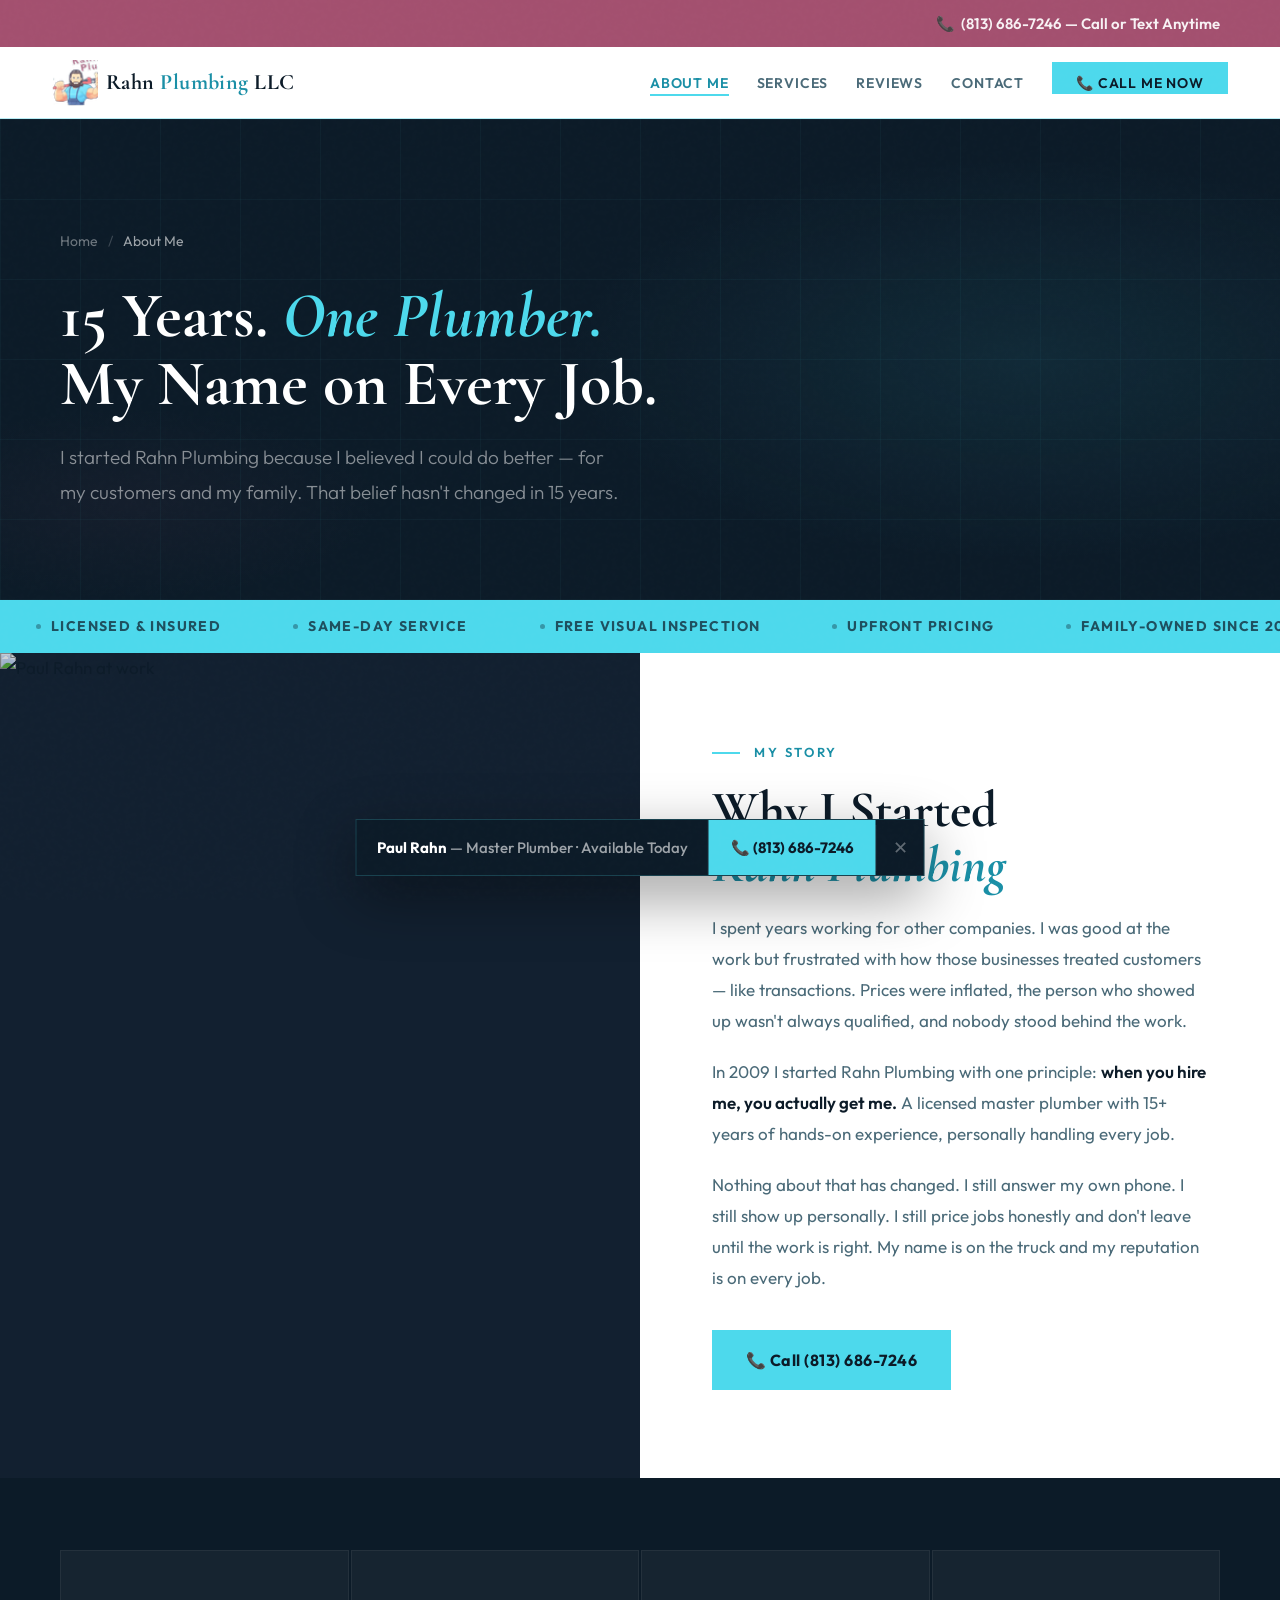
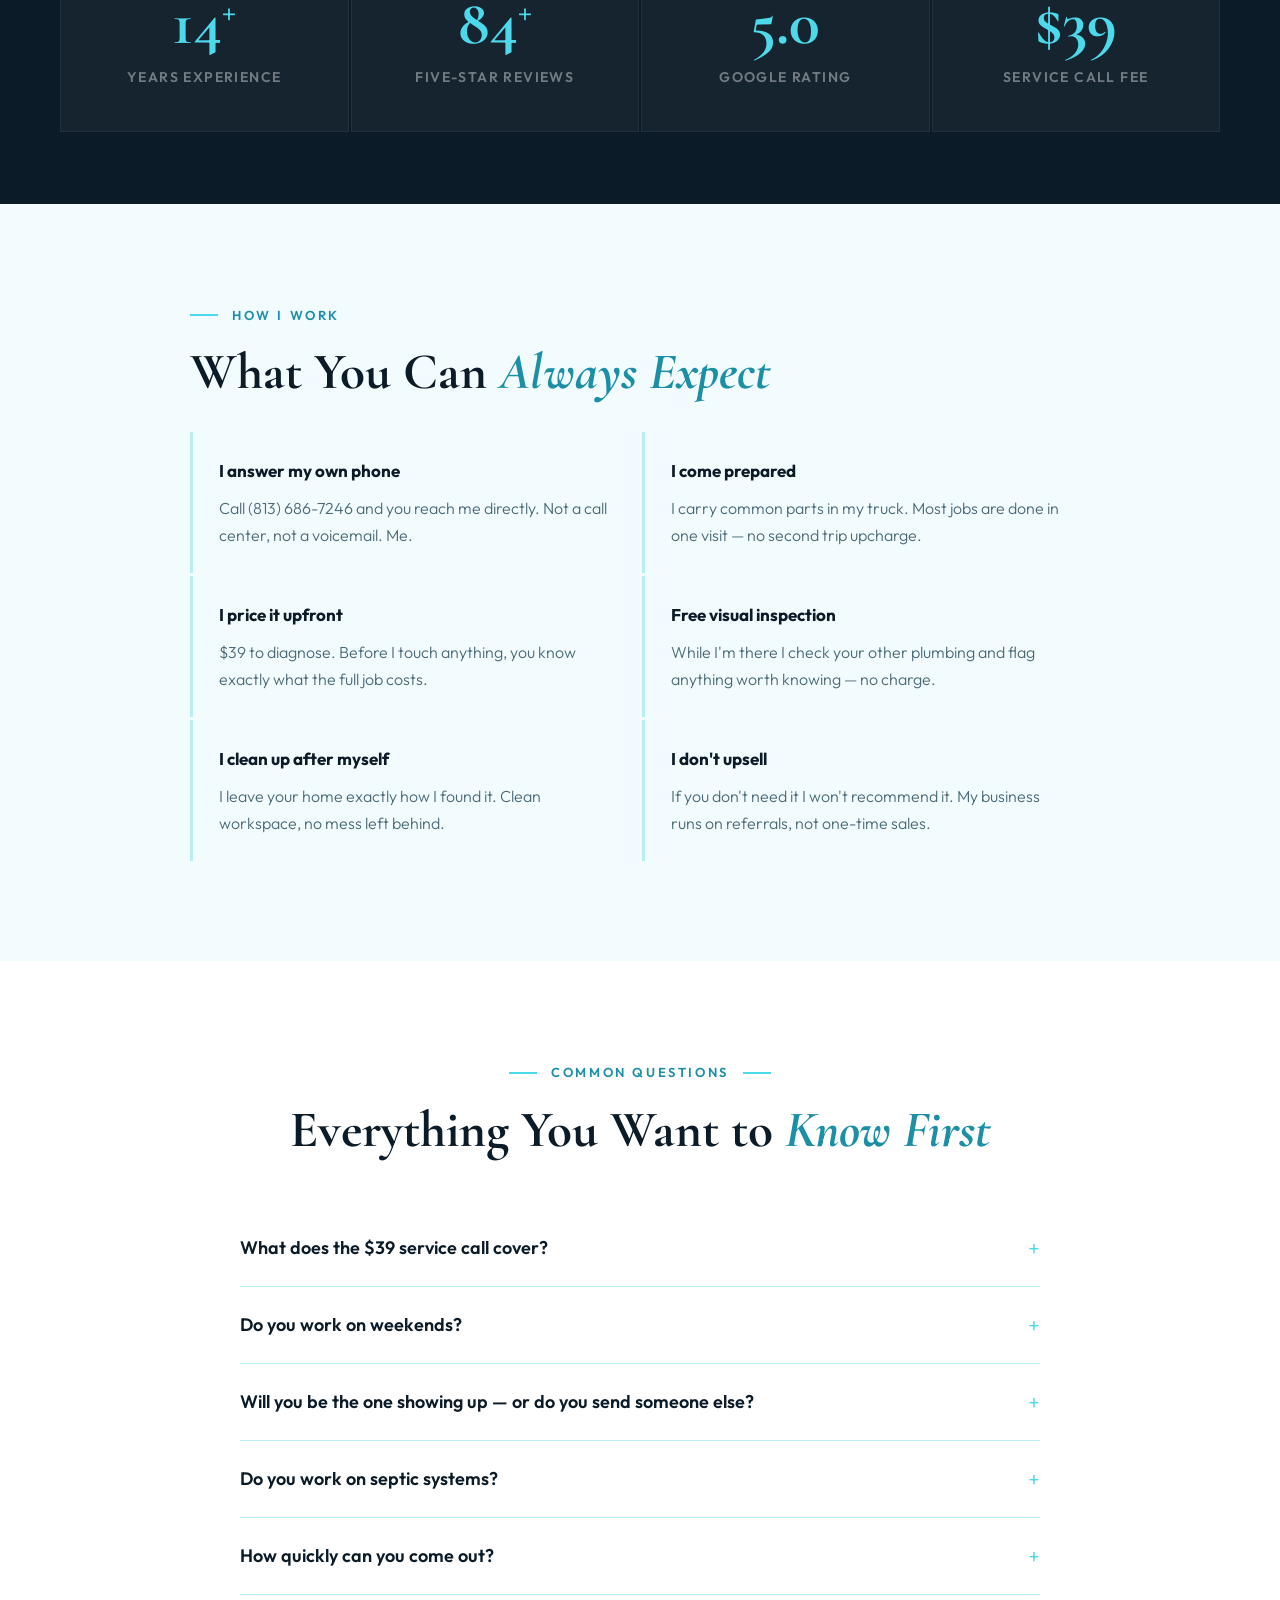
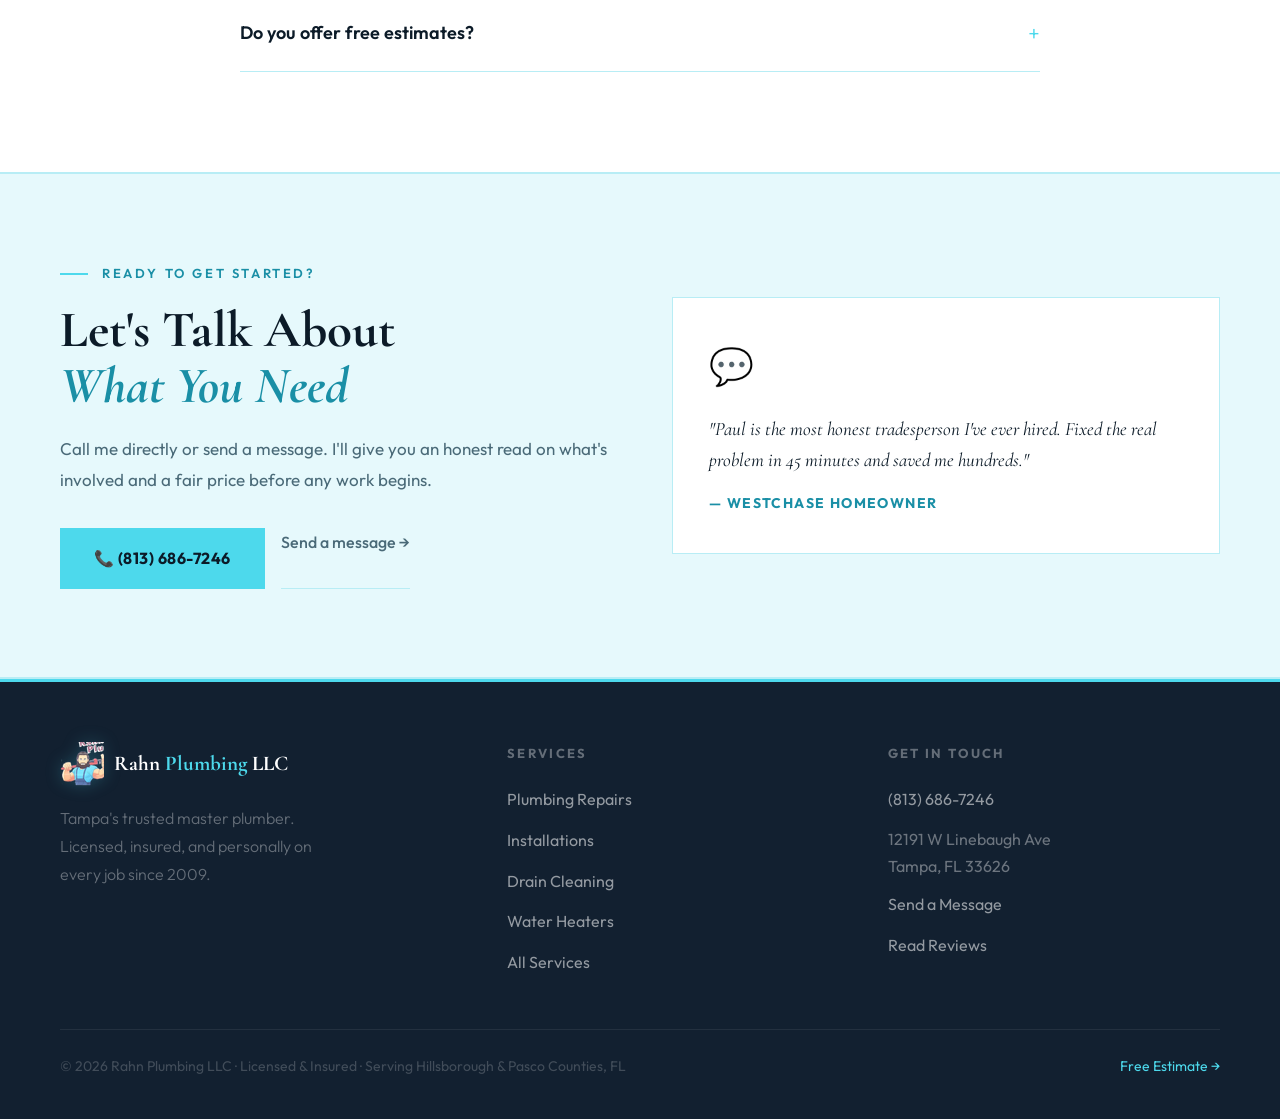
==== commit 90545864: "Add files via upload CSS restructure - shared styles.css" ====
--- a/about.html
+++ b/about.html
@@ -9,269 +9,8 @@
 <link rel="preconnect" href="https://fonts.googleapis.com">
 <link rel="preconnect" href="https://fonts.gstatic.com" crossorigin>
 <link href="https://fonts.googleapis.com/css2?family=Cormorant+Garamond:ital,wght@0,400;0,600;0,700;1,400;1,700&family=Outfit:wght@300;400;500;600;700&display=swap" rel="stylesheet">
-<style>
-:root{
-  --cyan:#4dd9ec;--cyan-dk:#29bdd4;--cyan-deep:#1a8fa6;--cyan-pale:#e6f9fc;
-  --mauve:#a3506f;--dark:#0c1b28;--dark2:#122030;--white:#fff;
-  --off:#f2fbfd;--muted:#4a6a78;--border:#b8edf5;--text:#0c1b28;
-  --ease:cubic-bezier(.22,.68,0,1.2);
-  /* MINIMUM 16px body text everywhere — no exceptions */
-  --body:17px;--body-sm:16px;--label:13px;
-}
-*,*::before,*::after{margin:0;padding:0;box-sizing:border-box;}
-html{scroll-behavior:smooth;}
-body{font-family:'Outfit',sans-serif;color:var(--text);background:var(--white);overflow-x:hidden;font-size:var(--body);line-height:1.8;}
-img{max-width:100%;height:auto;}
-p{font-size:var(--body);line-height:1.82;color:var(--muted);}
-p strong{color:var(--dark);font-weight:600;}
-li{font-size:var(--body);line-height:1.8;color:var(--muted);}
-.lead{font-size:19px;line-height:1.85;color:var(--muted);font-weight:300;}
-
-/* grain */
-body::after{content:'';position:fixed;inset:0;background-image:url("data:image/svg+xml,%3Csvg viewBox='0 0 200 200' xmlns='http://www.w3.org/2000/svg'%3E%3Cfilter id='n'%3E%3CfeTurbulence type='fractalNoise' baseFrequency='.85' numOctaves='4' stitchTiles='stitch'/%3E%3C/filter%3E%3Crect width='100%25' height='100%25' filter='url(%23n)' opacity='.04'/%3E%3C/svg%3E");pointer-events:none;z-index:9998;opacity:.25;mix-blend-mode:overlay;}
-
-/* ── TOP BAR */
-.top-bar{background:var(--mauve);padding:10px 60px;display:flex;justify-content:flex-end;}
-.top-bar a{color:rgba(255,255,255,.92);font-size:15px;font-weight:600;text-decoration:none;display:flex;align-items:center;gap:8px;transition:color .2s;}
-.top-bar a:hover{color:#fff;}
-
-/* ── NAV */
-nav{position:sticky;top:0;z-index:300;background:rgba(255,255,255,.97);backdrop-filter:blur(14px);height:72px;padding:0 52px;display:flex;align-items:center;justify-content:space-between;border-bottom:1px solid var(--border);transition:box-shadow .3s;}
-nav.scrolled{box-shadow:0 4px 28px rgba(77,217,236,.1);}
-.nav-brand{display:flex;align-items:center;gap:8px;text-decoration:none;}
-.nav-logo-img{height:46px;width:auto;object-fit:contain;transition:transform .3s var(--ease);}
-.nav-brand:hover .nav-logo-img{transform:rotate(-8deg) scale(1.08);}
-.nav-brand-text{font-family:'Cormorant Garamond',serif;font-size:22px;font-weight:700;color:var(--dark);letter-spacing:.02em;}
-.nav-brand-text em{font-style:normal;color:var(--cyan-deep);}
-.nav-links{display:flex;gap:28px;list-style:none;align-items:center;}
-.nav-links a{font-size:14px;font-weight:600;color:var(--muted);text-decoration:none;letter-spacing:.06em;text-transform:uppercase;transition:color .2s;padding-bottom:2px;border-bottom:2px solid transparent;}
-.nav-links a:hover,.nav-links a.active{color:var(--cyan-deep);border-bottom-color:var(--cyan);}
-.nav-cta{background:var(--cyan);color:var(--dark)!important;font-size:14px;font-weight:700;padding:12px 24px;text-decoration:none;letter-spacing:.03em;transition:all .2s;white-space:nowrap;border-bottom:none!important;}
-.nav-cta:hover{background:var(--cyan-dk);transform:translateY(-1px);box-shadow:0 6px 20px rgba(77,217,236,.3);}
-
-/* ── HAMBURGER — mobile nav */
-.hamburger{display:none;flex-direction:column;gap:5px;cursor:pointer;padding:8px;background:none;border:none;z-index:400;}
-.hamburger span{display:block;width:24px;height:2px;background:var(--dark);transition:all .3s;border-radius:2px;}
-.hamburger.open span:nth-child(1){transform:rotate(45deg) translate(5px,5px);}
-.hamburger.open span:nth-child(2){opacity:0;}
-.hamburger.open span:nth-child(3){transform:rotate(-45deg) translate(5px,-5px);}
-.mobile-nav{position:fixed;top:0;left:0;right:0;bottom:0;background:var(--dark);z-index:350;display:flex;flex-direction:column;align-items:center;justify-content:center;gap:32px;transform:translateX(-100%);transition:transform .4s var(--ease);}
-.mobile-nav.open{transform:translateX(0);}
-.mobile-nav a{font-family:'Cormorant Garamond',serif;font-size:36px;font-weight:700;color:#fff;text-decoration:none;transition:color .2s;}
-.mobile-nav a:hover{color:var(--cyan);}
-.mobile-nav .mobile-cta{background:var(--cyan);color:var(--dark)!important;font-family:'Outfit',sans-serif;font-size:18px;font-weight:700;padding:16px 40px;margin-top:16px;}
-
-/* ── STICKY MOBILE CALL BUTTON */
-.sticky-call{
-  display:none;
-  position:fixed;bottom:0;left:0;right:0;z-index:400;
-  background:var(--cyan);color:var(--dark);
-  font-size:17px;font-weight:700;
-  padding:18px;text-align:center;text-decoration:none;
-  letter-spacing:.04em;
-  box-shadow:0 -4px 24px rgba(77,217,236,.3);
-  transition:background .2s;
-}
-.sticky-call:hover{background:var(--cyan-dk);}
-
-/* ── FLOAT BAR — desktop only */
-.float-bar{position:fixed;bottom:24px;left:50%;transform:translateX(-50%) translateY(120px);z-index:500;background:var(--dark);border:1px solid rgba(77,217,236,.2);display:flex;align-items:center;box-shadow:0 20px 60px rgba(0,0,0,.4);transition:transform .5s var(--ease),opacity .5s;opacity:0;white-space:nowrap;}
-.float-bar.visible{transform:translateX(-50%) translateY(0);opacity:1;}
-.float-bar-text{padding:14px 20px;font-size:15px;font-weight:500;color:rgba(255,255,255,.6);border-right:1px solid rgba(255,255,255,.08);}
-.float-bar-text strong{color:#fff;font-weight:700;}
-.float-bar a{display:flex;align-items:center;gap:9px;background:var(--cyan);color:var(--dark);font-size:15px;font-weight:700;padding:14px 22px;text-decoration:none;transition:background .2s;}
-.float-bar a:hover{background:var(--cyan-dk);}
-.float-bar-close{padding:14px 16px;color:rgba(255,255,255,.35);cursor:pointer;font-size:18px;border-left:1px solid rgba(255,255,255,.08);line-height:1;transition:color .2s;}
-.float-bar-close:hover{color:rgba(255,255,255,.7);}
-
-/* ── MARQUEE */
-.marquee-wrap{background:var(--cyan);padding:14px 0;overflow:hidden;}
-.marquee-track{display:flex;animation:marquee 28s linear infinite;white-space:nowrap;}
-@keyframes marquee{from{transform:translateX(0);}to{transform:translateX(-50%);}}
-.mq{display:inline-flex;align-items:center;gap:10px;padding:0 36px;font-size:14px;font-weight:700;color:rgba(12,27,40,.72);letter-spacing:.1em;text-transform:uppercase;white-space:nowrap;}
-.mq-dot{width:5px;height:5px;background:rgba(12,27,40,.35);border-radius:50%;flex-shrink:0;}
-
-/* ── URGENCY BANNER */
-.urgency-bar{background:var(--dark);padding:12px 60px;display:flex;align-items:center;justify-content:center;gap:16px;flex-wrap:wrap;}
-.urgency-bar p{font-size:15px;color:rgba(255,255,255,.7);font-weight:300;margin:0;}
-.urgency-bar strong{color:#fff;font-weight:700;}
-.urgency-bar a{color:var(--cyan);font-weight:700;font-size:15px;text-decoration:none;white-space:nowrap;border-bottom:1px solid rgba(77,217,236,.3);transition:border-color .2s;}
-.urgency-bar a:hover{border-bottom-color:var(--cyan);}
-.urgency-dot{width:8px;height:8px;background:#4ade80;border-radius:50%;animation:pulse-green 2s infinite;flex-shrink:0;}
-@keyframes pulse-green{0%,100%{box-shadow:0 0 0 0 rgba(74,222,128,.4);}50%{box-shadow:0 0 0 6px rgba(74,222,128,0);}}
-
-/* ── UTILITIES */
-.eyebrow{font-size:13px;font-weight:600;letter-spacing:.2em;text-transform:uppercase;color:var(--cyan-deep);margin-bottom:18px;display:flex;align-items:center;gap:14px;}
-.eyebrow::before{content:'';width:28px;height:2px;background:var(--cyan);flex-shrink:0;}
-.eyebrow.center{justify-content:center;}
-.eyebrow.center::before,.eyebrow.center::after{content:'';width:28px;height:2px;background:var(--cyan);}
-.section-title{font-family:'Cormorant Garamond',serif;font-size:clamp(34px,4vw,54px);font-weight:700;line-height:1.08;color:var(--dark);margin-bottom:20px;}
-.section-title em{font-style:italic;color:var(--cyan-deep);}
-.section-title.light{color:#fff;}
-.section-title.light em{color:var(--cyan);}
-
-.btn{display:inline-flex;align-items:center;gap:10px;font-size:16px;font-weight:700;padding:16px 34px;text-decoration:none;letter-spacing:.03em;transition:all .25s;position:relative;overflow:hidden;cursor:pointer;border:none;font-family:'Outfit',sans-serif;}
-.btn::after{content:'';position:absolute;inset:0;background:rgba(255,255,255,.18);transform:translateX(-101%);transition:transform .3s;}
-.btn:hover::after{transform:translateX(0);}
-.btn-cyan{background:var(--cyan);color:var(--dark);}
-.btn-cyan:hover{background:var(--cyan-dk);transform:translateY(-2px);box-shadow:0 12px 30px rgba(77,217,236,.28);}
-.btn-outline{background:transparent;color:#fff;border:2px solid rgba(255,255,255,.3);font-size:16px;font-weight:500;padding:14px 28px;text-decoration:none;transition:all .2s;display:inline-flex;align-items:center;gap:8px;}
-.btn-outline:hover{border-color:#fff;background:rgba(255,255,255,.08);}
-.btn-ghost-white{color:rgba(255,255,255,.6);background:none;font-size:16px;font-weight:400;border:none;border-bottom:1px solid rgba(255,255,255,.2);padding:0 0 3px;text-decoration:none;transition:all .2s;}
-.btn-ghost-white:hover{color:#fff;border-color:rgba(255,255,255,.6);}
-.btn-ghost-dark{color:var(--muted);background:none;font-size:16px;font-weight:500;border:none;border-bottom:1px solid var(--border);padding:0 0 3px;text-decoration:none;transition:all .2s;}
-.btn-ghost-dark:hover{color:var(--dark);border-color:var(--cyan);}
-
-/* ── VALUE CARDS */
-.val-grid{display:grid;grid-template-columns:1fr 1fr;gap:3px;}
-.val{background:var(--off);border-left:3px solid var(--border);padding:24px 26px;transition:border-color .25s,background .25s;cursor:default;}
-.val:hover{border-left-color:var(--cyan);background:#d5f6fa;}
-.val h5{font-size:17px;font-weight:700;color:var(--dark);margin-bottom:8px;}
-.val p{font-size:16px;color:var(--muted);line-height:1.7;font-weight:300;}
-
-/* ── STATS ROW */
-.stats-row{background:var(--dark);padding:72px 60px;display:grid;grid-template-columns:repeat(4,1fr);gap:2px;}
-.stat-block{background:rgba(255,255,255,.04);border:1px solid rgba(255,255,255,.06);padding:40px 28px;text-align:center;transition:background .25s,transform .25s;cursor:default;position:relative;overflow:hidden;}
-.stat-block::after{content:'';position:absolute;bottom:0;left:0;right:0;height:2px;background:var(--cyan);transform:scaleX(0);transform-origin:left;transition:transform .4s ease;}
-.stat-block:hover{background:rgba(77,217,236,.06);transform:translateY(-3px);}
-.stat-block:hover::after{transform:scaleX(1);}
-.stat-num{font-family:'Cormorant Garamond',serif;font-size:clamp(52px,5vw,76px);font-weight:700;color:var(--cyan);line-height:1;margin-bottom:10px;}
-.stat-suffix{font-size:.55em;vertical-align:super;}
-.stat-lbl{font-size:14px;font-weight:600;color:rgba(255,255,255,.4);letter-spacing:.1em;text-transform:uppercase;}
-
-/* ── REVIEW CARDS */
-.rev-grid{display:grid;grid-template-columns:repeat(3,1fr);gap:3px;}
-.rev{background:rgba(255,255,255,.04);border:1px solid rgba(255,255,255,.06);padding:36px 30px;position:relative;transition:background .25s,transform .25s;}
-.rev:hover{background:rgba(77,217,236,.07);transform:translateY(-3px);}
-.rev-bar{position:absolute;top:0;left:0;width:3px;height:0;background:var(--cyan);transition:height .4s ease;}
-.rev:hover .rev-bar{height:100%;}
-.rev-stars{color:var(--cyan);letter-spacing:3px;font-size:16px;margin-bottom:16px;}
-.rev-text{font-size:17px;line-height:1.82;color:rgba(255,255,255,.65);font-style:italic;font-weight:300;margin-bottom:22px;}
-.rev-author{font-size:14px;font-weight:600;color:var(--cyan);letter-spacing:.08em;text-transform:uppercase;}
-
-/* ── TRUST CREDS */
-.creds-row{background:var(--cyan-pale);border-top:2px solid var(--border);border-bottom:2px solid var(--border);padding:52px 60px;display:grid;grid-template-columns:repeat(4,1fr);gap:3px;}
-.cred{background:var(--white);border:1px solid var(--border);padding:28px 24px;text-align:center;transition:transform .2s,box-shadow .2s;cursor:default;}
-.cred:hover{transform:translateY(-3px);box-shadow:0 8px 28px rgba(77,217,236,.12);}
-.cred-ico{font-size:32px;margin-bottom:14px;}
-.cred-name{font-size:17px;font-weight:700;color:var(--dark);margin-bottom:5px;}
-.cred-sub{font-size:15px;color:var(--muted);font-weight:300;}
-
-/* ── FAQ */
-.faq-section{padding:100px 60px;background:var(--white);}
-.faq-grid{max-width:800px;margin:0 auto;}
-.faq-item{border-bottom:1px solid var(--border);overflow:hidden;}
-.faq-q{width:100%;background:none;border:none;padding:24px 0;display:flex;align-items:center;justify-content:space-between;cursor:pointer;text-align:left;font-family:'Outfit',sans-serif;font-size:18px;font-weight:600;color:var(--dark);transition:color .2s;gap:16px;}
-.faq-q:hover{color:var(--cyan-deep);}
-.faq-icon{font-size:22px;color:var(--cyan);transition:transform .3s;flex-shrink:0;font-weight:300;}
-.faq-item.open .faq-icon{transform:rotate(45deg);}
-.faq-a{max-height:0;overflow:hidden;transition:max-height .4s ease,padding .3s ease;}
-.faq-item.open .faq-a{max-height:300px;padding-bottom:24px;}
-.faq-a p{font-size:17px;color:var(--muted);line-height:1.82;}
-
-/* ── PHOTO STRIP */
-.strip{display:grid;grid-template-columns:1.4fr .8fr .8fr;height:420px;gap:4px;}
-.strip-item{position:relative;overflow:hidden;background:var(--dark2);}
-.strip-item img{width:100%;height:100%;object-fit:cover;opacity:.72;transition:transform .55s ease,opacity .55s ease;}
-.strip-item:hover img{transform:scale(1.05);opacity:.9;}
-.strip-lbl{position:absolute;bottom:0;left:0;right:0;padding:20px 18px 16px;background:linear-gradient(transparent,rgba(12,27,40,.85));font-size:14px;font-weight:600;color:rgba(255,255,255,.75);letter-spacing:.1em;text-transform:uppercase;}
-
-/* ── FOOTER */
-footer{background:var(--dark2);border-top:3px solid var(--cyan);padding:60px 60px 40px;}
-.footer-inner{display:grid;grid-template-columns:1.2fr 1fr 1fr;gap:48px;margin-bottom:40px;}
-.footer-brand{display:flex;align-items:center;gap:10px;margin-bottom:18px;}
-.footer-logo-img{height:44px;width:auto;object-fit:contain;filter:drop-shadow(0 0 8px rgba(77,217,236,.25));}
-.footer-brand-text{font-family:'Cormorant Garamond',serif;font-size:21px;font-weight:700;color:#fff;}
-.footer-brand-text em{font-style:normal;color:var(--cyan);}
-.footer-tagline{font-size:16px;color:rgba(255,255,255,.35);font-weight:300;line-height:1.75;max-width:260px;}
-.footer-col h4{font-size:13px;font-weight:700;color:rgba(255,255,255,.35);letter-spacing:.18em;text-transform:uppercase;margin-bottom:20px;}
-.footer-col a{display:block;font-size:16px;color:rgba(255,255,255,.55);text-decoration:none;margin-bottom:12px;transition:color .2s;}
-.footer-col a:hover{color:var(--cyan);}
-.footer-col p{font-size:16px;color:rgba(255,255,255,.38);margin-bottom:10px;line-height:1.7;}
-.footer-bottom{padding-top:24px;border-top:1px solid rgba(255,255,255,.07);display:flex;align-items:center;justify-content:space-between;flex-wrap:wrap;gap:12px;}
-.footer-bottom p{font-size:14px;color:rgba(255,255,255,.2);}
-.footer-bottom a{font-size:14px;color:var(--cyan);text-decoration:none;}
-
-/* ── FORM */
-.fg{margin-bottom:18px;}
-.fg label{display:block;font-size:13px;font-weight:700;letter-spacing:.15em;text-transform:uppercase;color:var(--muted);margin-bottom:9px;}
-.fg input,.fg textarea,.fg select{width:100%;background:var(--white);border:1.5px solid var(--border);color:var(--text);font-family:'Outfit',sans-serif;font-size:17px;font-weight:400;padding:15px 17px;outline:none;transition:border-color .2s,box-shadow .2s;-webkit-appearance:none;border-radius:0;}
-.fg input:focus,.fg textarea:focus,.fg select:focus{border-color:var(--cyan);box-shadow:0 0 0 3px rgba(77,217,236,.1);}
-.fg textarea{resize:vertical;min-height:110px;}
-.fg-row{display:grid;grid-template-columns:1fr 1fr;gap:14px;}
-.form-submit{width:100%;background:var(--cyan);color:var(--dark);border:none;font-family:'Outfit',sans-serif;font-size:16px;font-weight:700;letter-spacing:.08em;text-transform:uppercase;padding:18px;cursor:pointer;margin-top:4px;transition:all .2s;position:relative;overflow:hidden;}
-.form-submit:hover{background:var(--cyan-dk);transform:translateY(-1px);}
-.form-success{display:none;background:var(--cyan-pale);border:1px solid var(--cyan);padding:24px;text-align:center;margin-top:16px;}
-.form-success p{font-size:17px;color:var(--cyan-deep);font-weight:600;margin:0;}
-
-/* ── SCROLL REVEAL */
-.reveal{opacity:0;transform:translateY(28px);transition:opacity .65s ease,transform .65s ease;}
-.reveal.visible{opacity:1;transform:translateY(0);}
-
-/* ── PAGE HERO */
-.page-hero{background:var(--dark);padding:110px 60px 90px;position:relative;overflow:hidden;}
-.page-hero-bg{position:absolute;inset:0;background:radial-gradient(ellipse 60% 70% at 80% 50%,rgba(77,217,236,.08) 0%,transparent 60%),radial-gradient(ellipse 40% 40% at 10% 80%,rgba(163,80,111,.06) 0%,transparent 50%);}
-.page-hero-grid{position:absolute;inset:0;background-image:linear-gradient(rgba(77,217,236,.04) 1px,transparent 1px),linear-gradient(90deg,rgba(77,217,236,.04) 1px,transparent 1px);background-size:80px 80px;pointer-events:none;}
-.page-hero-content{position:relative;z-index:2;max-width:700px;}
-.page-hero-breadcrumb{display:flex;align-items:center;gap:10px;margin-bottom:28px;flex-wrap:wrap;}
-.page-hero-breadcrumb a{font-size:14px;color:rgba(255,255,255,.4);text-decoration:none;transition:color .2s;}
-.page-hero-breadcrumb a:hover{color:var(--cyan);}
-.page-hero-breadcrumb span{color:rgba(255,255,255,.2);font-size:14px;}
-.page-hero h1{font-family:'Cormorant Garamond',serif;font-size:clamp(40px,5vw,68px);font-weight:700;color:#fff;line-height:1.06;margin-bottom:22px;}
-.page-hero h1 em{font-style:italic;color:var(--cyan);}
-.page-hero .lead{color:rgba(255,255,255,.5);max-width:560px;}
-
-/* ── CONTACT */
-.contact-section{display:grid;grid-template-columns:1fr 1fr;}
-.contact-info{background:var(--dark);padding:80px 56px;display:flex;flex-direction:column;justify-content:center;}
-.contact-info h2{font-family:'Cormorant Garamond',serif;font-size:clamp(32px,3.5vw,48px);font-weight:700;color:#fff;line-height:1.1;margin-bottom:18px;}
-.contact-info h2 em{font-style:italic;color:var(--cyan);}
-.contact-info>.lead{color:rgba(255,255,255,.45);max-width:380px;margin-bottom:36px;}
-.ci-list{display:flex;flex-direction:column;gap:18px;}
-.ci{display:flex;align-items:center;gap:14px;font-size:17px;color:rgba(255,255,255,.65);}
-.ci-ico{width:42px;height:42px;background:rgba(77,217,236,.15);border:1px solid rgba(77,217,236,.25);display:flex;align-items:center;justify-content:center;font-size:18px;flex-shrink:0;}
-.contact-form-col{background:var(--off);padding:80px 56px;display:flex;flex-direction:column;justify-content:center;}
-.contact-form-col h3{font-family:'Cormorant Garamond',serif;font-size:34px;font-weight:700;color:var(--dark);margin-bottom:8px;}
-.form-note{font-size:16px;color:var(--muted);margin-bottom:28px;font-weight:300;}
-
-/* ══ RESPONSIVE ══════════════════════════ */
-@media(max-width:1080px){
-  .top-bar{padding:10px 20px;}
-  nav{padding:0 20px;height:64px;}
-  .nav-links{display:none;}
-  .hamburger{display:flex;}
-  .float-bar{display:none;}
-  .sticky-call{display:block;}
-  /* add padding so sticky call doesn't cover content */
-  body{padding-bottom:60px;}
-  .nav-logo-img{height:40px;}
-  .urgency-bar{padding:12px 20px;}
-  .stats-row{grid-template-columns:1fr 1fr;padding:48px 24px;gap:3px;}
-  .stat-lbl{font-size:13px;}
-  .strip{grid-template-columns:1fr 1fr;height:280px;}
-  .strip-item:last-child{display:none;}
-  .creds-row{grid-template-columns:1fr 1fr;padding:40px 24px;}
-  .rev-grid{grid-template-columns:1fr;}
-  .contact-section{grid-template-columns:1fr;}
-  .contact-info{padding:56px 24px;}
-  .contact-form-col{padding:56px 24px;}
-  footer{padding:48px 24px 80px;}
-  .footer-inner{grid-template-columns:1fr;gap:32px;}
-  .footer-bottom{flex-direction:column;text-align:center;}
-  .page-hero{padding:72px 24px 60px;}
-  .val-grid{grid-template-columns:1fr;}
-  .fg-row{grid-template-columns:1fr;}
-  .faq-section{padding:72px 24px;}
-  .faq-q{font-size:17px;}
-}
-@media(max-width:640px){
-  .stats-row{padding:36px 20px;}
-  .creds-row{grid-template-columns:1fr 1fr;}
-  .rev-text{font-size:16px;}
-  .urgency-bar{display:none;}
-}
-</style>
-
+
+  <link rel="stylesheet" href="styles.css">
 </head>
 <body>
 
--- a/styles.css
+++ b/styles.css
@@ -0,0 +1,414 @@
+
+:root{
+  --cyan:#4dd9ec;--cyan-dk:#29bdd4;--cyan-deep:#1a8fa6;--cyan-pale:#e6f9fc;
+  --mauve:#a3506f;--dark:#0c1b28;--dark2:#122030;--white:#fff;
+  --off:#f2fbfd;--muted:#4a6a78;--border:#b8edf5;--text:#0c1b28;
+  --ease:cubic-bezier(.22,.68,0,1.2);
+  /* MINIMUM 16px body text everywhere — no exceptions */
+  --body:17px;--body-sm:16px;--label:13px;
+}
+*,*::before,*::after{margin:0;padding:0;box-sizing:border-box;}
+html{scroll-behavior:smooth;}
+body{font-family:'Outfit',sans-serif;color:var(--text);background:var(--white);overflow-x:hidden;font-size:var(--body);line-height:1.8;}
+img{max-width:100%;height:auto;}
+p{font-size:var(--body);line-height:1.82;color:var(--muted);}
+p strong{color:var(--dark);font-weight:600;}
+li{font-size:var(--body);line-height:1.8;color:var(--muted);}
+.lead{font-size:19px;line-height:1.85;color:var(--muted);font-weight:300;}
+
+/* grain */
+body::after{content:'';position:fixed;inset:0;background-image:url("data:image/svg+xml,%3Csvg viewBox='0 0 200 200' xmlns='http://www.w3.org/2000/svg'%3E%3Cfilter id='n'%3E%3CfeTurbulence type='fractalNoise' baseFrequency='.85' numOctaves='4' stitchTiles='stitch'/%3E%3C/filter%3E%3Crect width='100%25' height='100%25' filter='url(%23n)' opacity='.04'/%3E%3C/svg%3E");pointer-events:none;z-index:9998;opacity:.25;mix-blend-mode:overlay;}
+
+/* ── TOP BAR */
+.top-bar{background:var(--mauve);padding:10px 60px;display:flex;justify-content:flex-end;}
+.top-bar a{color:rgba(255,255,255,.92);font-size:15px;font-weight:600;text-decoration:none;display:flex;align-items:center;gap:8px;transition:color .2s;}
+.top-bar a:hover{color:#fff;}
+
+/* ── NAV */
+nav{position:sticky;top:0;z-index:300;background:rgba(255,255,255,.97);backdrop-filter:blur(14px);height:72px;padding:0 52px;display:flex;align-items:center;justify-content:space-between;border-bottom:1px solid var(--border);transition:box-shadow .3s;}
+nav.scrolled{box-shadow:0 4px 28px rgba(77,217,236,.1);}
+.nav-brand{display:flex;align-items:center;gap:8px;text-decoration:none;}
+.nav-logo-img{height:46px;width:auto;object-fit:contain;transition:transform .3s var(--ease);}
+.nav-brand:hover .nav-logo-img{transform:rotate(-8deg) scale(1.08);}
+.nav-brand-text{font-family:'Cormorant Garamond',serif;font-size:22px;font-weight:700;color:var(--dark);letter-spacing:.02em;}
+.nav-brand-text em{font-style:normal;color:var(--cyan-deep);}
+.nav-links{display:flex;gap:28px;list-style:none;align-items:center;}
+.nav-links a{font-size:14px;font-weight:600;color:var(--muted);text-decoration:none;letter-spacing:.06em;text-transform:uppercase;transition:color .2s;padding-bottom:2px;border-bottom:2px solid transparent;}
+.nav-links a:hover,.nav-links a.active{color:var(--cyan-deep);border-bottom-color:var(--cyan);}
+.nav-cta{background:var(--cyan);color:var(--dark)!important;font-size:14px;font-weight:700;padding:12px 24px;text-decoration:none;letter-spacing:.03em;transition:all .2s;white-space:nowrap;border-bottom:none!important;}
+.nav-cta:hover{background:var(--cyan-dk);transform:translateY(-1px);box-shadow:0 6px 20px rgba(77,217,236,.3);}
+
+/* ── HAMBURGER — mobile nav */
+.hamburger{display:none;flex-direction:column;gap:5px;cursor:pointer;padding:8px;background:none;border:none;z-index:400;}
+.hamburger span{display:block;width:24px;height:2px;background:var(--dark);transition:all .3s;border-radius:2px;}
+.hamburger.open span:nth-child(1){transform:rotate(45deg) translate(5px,5px);}
+.hamburger.open span:nth-child(2){opacity:0;}
+.hamburger.open span:nth-child(3){transform:rotate(-45deg) translate(5px,-5px);}
+.mobile-nav{position:fixed;top:0;left:0;right:0;bottom:0;background:var(--dark);z-index:350;display:flex;flex-direction:column;align-items:center;justify-content:center;gap:32px;transform:translateX(-100%);transition:transform .4s var(--ease);}
+.mobile-nav.open{transform:translateX(0);}
+.mobile-nav a{font-family:'Cormorant Garamond',serif;font-size:36px;font-weight:700;color:#fff;text-decoration:none;transition:color .2s;}
+.mobile-nav a:hover{color:var(--cyan);}
+.mobile-nav .mobile-cta{background:var(--cyan);color:var(--dark)!important;font-family:'Outfit',sans-serif;font-size:18px;font-weight:700;padding:16px 40px;margin-top:16px;}
+
+/* ── STICKY MOBILE CALL BUTTON */
+.sticky-call{
+  display:none;
+  position:fixed;bottom:0;left:0;right:0;z-index:400;
+  background:var(--cyan);color:var(--dark);
+  font-size:17px;font-weight:700;
+  padding:18px;text-align:center;text-decoration:none;
+  letter-spacing:.04em;
+  box-shadow:0 -4px 24px rgba(77,217,236,.3);
+  transition:background .2s;
+}
+.sticky-call:hover{background:var(--cyan-dk);}
+
+/* ── FLOAT BAR — desktop only */
+.float-bar{position:fixed;bottom:24px;left:50%;transform:translateX(-50%) translateY(120px);z-index:500;background:var(--dark);border:1px solid rgba(77,217,236,.2);display:flex;align-items:center;box-shadow:0 20px 60px rgba(0,0,0,.4);transition:transform .5s var(--ease),opacity .5s;opacity:0;white-space:nowrap;}
+.float-bar.visible{transform:translateX(-50%) translateY(0);opacity:1;}
+.float-bar-text{padding:14px 20px;font-size:15px;font-weight:500;color:rgba(255,255,255,.6);border-right:1px solid rgba(255,255,255,.08);}
+.float-bar-text strong{color:#fff;font-weight:700;}
+.float-bar a{display:flex;align-items:center;gap:9px;background:var(--cyan);color:var(--dark);font-size:15px;font-weight:700;padding:14px 22px;text-decoration:none;transition:background .2s;}
+.float-bar a:hover{background:var(--cyan-dk);}
+.float-bar-close{padding:14px 16px;color:rgba(255,255,255,.35);cursor:pointer;font-size:18px;border-left:1px solid rgba(255,255,255,.08);line-height:1;transition:color .2s;}
+.float-bar-close:hover{color:rgba(255,255,255,.7);}
+
+/* ── MARQUEE */
+.marquee-wrap{background:var(--cyan);padding:14px 0;overflow:hidden;}
+.marquee-track{display:flex;animation:marquee 28s linear infinite;white-space:nowrap;}
+@keyframes marquee{from{transform:translateX(0);}to{transform:translateX(-50%);}}
+.mq{display:inline-flex;align-items:center;gap:10px;padding:0 36px;font-size:14px;font-weight:700;color:rgba(12,27,40,.72);letter-spacing:.1em;text-transform:uppercase;white-space:nowrap;}
+.mq-dot{width:5px;height:5px;background:rgba(12,27,40,.35);border-radius:50%;flex-shrink:0;}
+
+/* ── URGENCY BANNER */
+.urgency-bar{background:var(--dark);padding:12px 60px;display:flex;align-items:center;justify-content:center;gap:16px;flex-wrap:wrap;}
+.urgency-bar p{font-size:15px;color:rgba(255,255,255,.7);font-weight:300;margin:0;}
+.urgency-bar strong{color:#fff;font-weight:700;}
+.urgency-bar a{color:var(--cyan);font-weight:700;font-size:15px;text-decoration:none;white-space:nowrap;border-bottom:1px solid rgba(77,217,236,.3);transition:border-color .2s;}
+.urgency-bar a:hover{border-bottom-color:var(--cyan);}
+.urgency-dot{width:8px;height:8px;background:#4ade80;border-radius:50%;animation:pulse-green 2s infinite;flex-shrink:0;}
+@keyframes pulse-green{0%,100%{box-shadow:0 0 0 0 rgba(74,222,128,.4);}50%{box-shadow:0 0 0 6px rgba(74,222,128,0);}}
+
+/* ── UTILITIES */
+.eyebrow{font-size:13px;font-weight:600;letter-spacing:.2em;text-transform:uppercase;color:var(--cyan-deep);margin-bottom:18px;display:flex;align-items:center;gap:14px;}
+.eyebrow::before{content:'';width:28px;height:2px;background:var(--cyan);flex-shrink:0;}
+.eyebrow.center{justify-content:center;}
+.eyebrow.center::before,.eyebrow.center::after{content:'';width:28px;height:2px;background:var(--cyan);}
+.section-title{font-family:'Cormorant Garamond',serif;font-size:clamp(34px,4vw,54px);font-weight:700;line-height:1.08;color:var(--dark);margin-bottom:20px;}
+.section-title em{font-style:italic;color:var(--cyan-deep);}
+.section-title.light{color:#fff;}
+.section-title.light em{color:var(--cyan);}
+
+.btn{display:inline-flex;align-items:center;gap:10px;font-size:16px;font-weight:700;padding:16px 34px;text-decoration:none;letter-spacing:.03em;transition:all .25s;position:relative;overflow:hidden;cursor:pointer;border:none;font-family:'Outfit',sans-serif;}
+.btn::after{content:'';position:absolute;inset:0;background:rgba(255,255,255,.18);transform:translateX(-101%);transition:transform .3s;}
+.btn:hover::after{transform:translateX(0);}
+.btn-cyan{background:var(--cyan);color:var(--dark);}
+.btn-cyan:hover{background:var(--cyan-dk);transform:translateY(-2px);box-shadow:0 12px 30px rgba(77,217,236,.28);}
+.btn-outline{background:transparent;color:#fff;border:2px solid rgba(255,255,255,.3);font-size:16px;font-weight:500;padding:14px 28px;text-decoration:none;transition:all .2s;display:inline-flex;align-items:center;gap:8px;}
+.btn-outline:hover{border-color:#fff;background:rgba(255,255,255,.08);}
+.btn-ghost-white{color:rgba(255,255,255,.6);background:none;font-size:16px;font-weight:400;border:none;border-bottom:1px solid rgba(255,255,255,.2);padding:0 0 3px;text-decoration:none;transition:all .2s;}
+.btn-ghost-white:hover{color:#fff;border-color:rgba(255,255,255,.6);}
+.btn-ghost-dark{color:var(--muted);background:none;font-size:16px;font-weight:500;border:none;border-bottom:1px solid var(--border);padding:0 0 3px;text-decoration:none;transition:all .2s;}
+.btn-ghost-dark:hover{color:var(--dark);border-color:var(--cyan);}
+
+/* ── VALUE CARDS */
+.val-grid{display:grid;grid-template-columns:1fr 1fr;gap:3px;}
+.val{background:var(--off);border-left:3px solid var(--border);padding:24px 26px;transition:border-color .25s,background .25s;cursor:default;}
+.val:hover{border-left-color:var(--cyan);background:#d5f6fa;}
+.val h5{font-size:17px;font-weight:700;color:var(--dark);margin-bottom:8px;}
+.val p{font-size:16px;color:var(--muted);line-height:1.7;font-weight:300;}
+
+/* ── STATS ROW */
+.stats-row{background:var(--dark);padding:72px 60px;display:grid;grid-template-columns:repeat(4,1fr);gap:2px;}
+.stat-block{background:rgba(255,255,255,.04);border:1px solid rgba(255,255,255,.06);padding:40px 28px;text-align:center;transition:background .25s,transform .25s;cursor:default;position:relative;overflow:hidden;}
+.stat-block::after{content:'';position:absolute;bottom:0;left:0;right:0;height:2px;background:var(--cyan);transform:scaleX(0);transform-origin:left;transition:transform .4s ease;}
+.stat-block:hover{background:rgba(77,217,236,.06);transform:translateY(-3px);}
+.stat-block:hover::after{transform:scaleX(1);}
+.stat-num{font-family:'Cormorant Garamond',serif;font-size:clamp(52px,5vw,76px);font-weight:700;color:var(--cyan);line-height:1;margin-bottom:10px;}
+.stat-suffix{font-size:.55em;vertical-align:super;}
+.stat-lbl{font-size:14px;font-weight:600;color:rgba(255,255,255,.4);letter-spacing:.1em;text-transform:uppercase;}
+
+/* ── REVIEW CARDS */
+.rev-grid{display:grid;grid-template-columns:repeat(3,1fr);gap:3px;}
+.rev{background:rgba(255,255,255,.04);border:1px solid rgba(255,255,255,.06);padding:36px 30px;position:relative;transition:background .25s,transform .25s;}
+.rev:hover{background:rgba(77,217,236,.07);transform:translateY(-3px);}
+.rev-bar{position:absolute;top:0;left:0;width:3px;height:0;background:var(--cyan);transition:height .4s ease;}
+.rev:hover .rev-bar{height:100%;}
+.rev-stars{color:var(--cyan);letter-spacing:3px;font-size:16px;margin-bottom:16px;}
+.rev-text{font-size:17px;line-height:1.82;color:rgba(255,255,255,.65);font-style:italic;font-weight:300;margin-bottom:22px;}
+.rev-author{font-size:14px;font-weight:600;color:var(--cyan);letter-spacing:.08em;text-transform:uppercase;}
+
+/* ── TRUST CREDS */
+.creds-row{background:var(--cyan-pale);border-top:2px solid var(--border);border-bottom:2px solid var(--border);padding:52px 60px;display:grid;grid-template-columns:repeat(4,1fr);gap:3px;}
+.cred{background:var(--white);border:1px solid var(--border);padding:28px 24px;text-align:center;transition:transform .2s,box-shadow .2s;cursor:default;}
+.cred:hover{transform:translateY(-3px);box-shadow:0 8px 28px rgba(77,217,236,.12);}
+.cred-ico{font-size:32px;margin-bottom:14px;}
+.cred-name{font-size:17px;font-weight:700;color:var(--dark);margin-bottom:5px;}
+.cred-sub{font-size:15px;color:var(--muted);font-weight:300;}
+
+/* ── FAQ */
+.faq-section{padding:100px 60px;background:var(--white);}
+.faq-grid{max-width:800px;margin:0 auto;}
+.faq-item{border-bottom:1px solid var(--border);overflow:hidden;}
+.faq-q{width:100%;background:none;border:none;padding:24px 0;display:flex;align-items:center;justify-content:space-between;cursor:pointer;text-align:left;font-family:'Outfit',sans-serif;font-size:18px;font-weight:600;color:var(--dark);transition:color .2s;gap:16px;}
+.faq-q:hover{color:var(--cyan-deep);}
+.faq-icon{font-size:22px;color:var(--cyan);transition:transform .3s;flex-shrink:0;font-weight:300;}
+.faq-item.open .faq-icon{transform:rotate(45deg);}
+.faq-a{max-height:0;overflow:hidden;transition:max-height .4s ease,padding .3s ease;}
+.faq-item.open .faq-a{max-height:300px;padding-bottom:24px;}
+.faq-a p{font-size:17px;color:var(--muted);line-height:1.82;}
+
+/* ── PHOTO STRIP */
+.strip{display:grid;grid-template-columns:1.4fr .8fr .8fr;height:420px;gap:4px;}
+.strip-item{position:relative;overflow:hidden;background:var(--dark2);}
+.strip-item img{width:100%;height:100%;object-fit:cover;opacity:.72;transition:transform .55s ease,opacity .55s ease;}
+.strip-item:hover img{transform:scale(1.05);opacity:.9;}
+.strip-lbl{position:absolute;bottom:0;left:0;right:0;padding:20px 18px 16px;background:linear-gradient(transparent,rgba(12,27,40,.85));font-size:14px;font-weight:600;color:rgba(255,255,255,.75);letter-spacing:.1em;text-transform:uppercase;}
+
+/* ── FOOTER */
+footer{background:var(--dark2);border-top:3px solid var(--cyan);padding:60px 60px 40px;}
+.footer-inner{display:grid;grid-template-columns:1.2fr 1fr 1fr;gap:48px;margin-bottom:40px;}
+.footer-brand{display:flex;align-items:center;gap:10px;margin-bottom:18px;}
+.footer-logo-img{height:44px;width:auto;object-fit:contain;filter:drop-shadow(0 0 8px rgba(77,217,236,.25));}
+.footer-brand-text{font-family:'Cormorant Garamond',serif;font-size:21px;font-weight:700;color:#fff;}
+.footer-brand-text em{font-style:normal;color:var(--cyan);}
+.footer-tagline{font-size:16px;color:rgba(255,255,255,.35);font-weight:300;line-height:1.75;max-width:260px;}
+.footer-col h4{font-size:13px;font-weight:700;color:rgba(255,255,255,.35);letter-spacing:.18em;text-transform:uppercase;margin-bottom:20px;}
+.footer-col a{display:block;font-size:16px;color:rgba(255,255,255,.55);text-decoration:none;margin-bottom:12px;transition:color .2s;}
+.footer-col a:hover{color:var(--cyan);}
+.footer-col p{font-size:16px;color:rgba(255,255,255,.38);margin-bottom:10px;line-height:1.7;}
+.footer-bottom{padding-top:24px;border-top:1px solid rgba(255,255,255,.07);display:flex;align-items:center;justify-content:space-between;flex-wrap:wrap;gap:12px;}
+.footer-bottom p{font-size:14px;color:rgba(255,255,255,.2);}
+.footer-bottom a{font-size:14px;color:var(--cyan);text-decoration:none;}
+
+/* ── FORM */
+.fg{margin-bottom:18px;}
+.fg label{display:block;font-size:13px;font-weight:700;letter-spacing:.15em;text-transform:uppercase;color:var(--muted);margin-bottom:9px;}
+.fg input,.fg textarea,.fg select{width:100%;background:var(--white);border:1.5px solid var(--border);color:var(--text);font-family:'Outfit',sans-serif;font-size:17px;font-weight:400;padding:15px 17px;outline:none;transition:border-color .2s,box-shadow .2s;-webkit-appearance:none;border-radius:0;}
+.fg input:focus,.fg textarea:focus,.fg select:focus{border-color:var(--cyan);box-shadow:0 0 0 3px rgba(77,217,236,.1);}
+.fg textarea{resize:vertical;min-height:110px;}
+.fg-row{display:grid;grid-template-columns:1fr 1fr;gap:14px;}
+.form-submit{width:100%;background:var(--cyan);color:var(--dark);border:none;font-family:'Outfit',sans-serif;font-size:16px;font-weight:700;letter-spacing:.08em;text-transform:uppercase;padding:18px;cursor:pointer;margin-top:4px;transition:all .2s;position:relative;overflow:hidden;}
+.form-submit:hover{background:var(--cyan-dk);transform:translateY(-1px);}
+.form-success{display:none;background:var(--cyan-pale);border:1px solid var(--cyan);padding:24px;text-align:center;margin-top:16px;}
+.form-success p{font-size:17px;color:var(--cyan-deep);font-weight:600;margin:0;}
+
+/* ── SCROLL REVEAL */
+.reveal{opacity:0;transform:translateY(28px);transition:opacity .65s ease,transform .65s ease;}
+.reveal.visible{opacity:1;transform:translateY(0);}
+
+/* ── PAGE HERO */
+.page-hero{background:var(--dark);padding:110px 60px 90px;position:relative;overflow:hidden;}
+.page-hero-bg{position:absolute;inset:0;background:radial-gradient(ellipse 60% 70% at 80% 50%,rgba(77,217,236,.08) 0%,transparent 60%),radial-gradient(ellipse 40% 40% at 10% 80%,rgba(163,80,111,.06) 0%,transparent 50%);}
+.page-hero-grid{position:absolute;inset:0;background-image:linear-gradient(rgba(77,217,236,.04) 1px,transparent 1px),linear-gradient(90deg,rgba(77,217,236,.04) 1px,transparent 1px);background-size:80px 80px;pointer-events:none;}
+.page-hero-content{position:relative;z-index:2;max-width:700px;}
+.page-hero-breadcrumb{display:flex;align-items:center;gap:10px;margin-bottom:28px;flex-wrap:wrap;}
+.page-hero-breadcrumb a{font-size:14px;color:rgba(255,255,255,.4);text-decoration:none;transition:color .2s;}
+.page-hero-breadcrumb a:hover{color:var(--cyan);}
+.page-hero-breadcrumb span{color:rgba(255,255,255,.2);font-size:14px;}
+.page-hero h1{font-family:'Cormorant Garamond',serif;font-size:clamp(40px,5vw,68px);font-weight:700;color:#fff;line-height:1.06;margin-bottom:22px;}
+.page-hero h1 em{font-style:italic;color:var(--cyan);}
+.page-hero .lead{color:rgba(255,255,255,.5);max-width:560px;}
+
+/* ── CONTACT */
+.contact-section{display:grid;grid-template-columns:1fr 1fr;}
+.contact-info{background:var(--dark);padding:80px 56px;display:flex;flex-direction:column;justify-content:center;}
+.contact-info h2{font-family:'Cormorant Garamond',serif;font-size:clamp(32px,3.5vw,48px);font-weight:700;color:#fff;line-height:1.1;margin-bottom:18px;}
+.contact-info h2 em{font-style:italic;color:var(--cyan);}
+.contact-info>.lead{color:rgba(255,255,255,.45);max-width:380px;margin-bottom:36px;}
+.ci-list{display:flex;flex-direction:column;gap:18px;}
+.ci{display:flex;align-items:center;gap:14px;font-size:17px;color:rgba(255,255,255,.65);}
+.ci-ico{width:42px;height:42px;background:rgba(77,217,236,.15);border:1px solid rgba(77,217,236,.25);display:flex;align-items:center;justify-content:center;font-size:18px;flex-shrink:0;}
+.contact-form-col{background:var(--off);padding:80px 56px;display:flex;flex-direction:column;justify-content:center;}
+.contact-form-col h3{font-family:'Cormorant Garamond',serif;font-size:34px;font-weight:700;color:var(--dark);margin-bottom:8px;}
+.form-note{font-size:16px;color:var(--muted);margin-bottom:28px;font-weight:300;}
+
+/* ══ RESPONSIVE ══════════════════════════ */
+@media(max-width:1080px){
+  .top-bar{padding:10px 20px;}
+  nav{padding:0 20px;height:64px;}
+  .nav-links{display:none;}
+  .hamburger{display:flex;}
+  .float-bar{display:none;}
+  .sticky-call{display:block;}
+  /* add padding so sticky call doesn't cover content */
+  body{padding-bottom:60px;}
+  .nav-logo-img{height:40px;}
+  .urgency-bar{padding:12px 20px;}
+  .stats-row{grid-template-columns:1fr 1fr;padding:48px 24px;gap:3px;}
+  .stat-lbl{font-size:13px;}
+  .strip{grid-template-columns:1fr 1fr;height:280px;}
+  .strip-item:last-child{display:none;}
+  .creds-row{grid-template-columns:1fr 1fr;padding:40px 24px;}
+  .rev-grid{grid-template-columns:1fr;}
+  .contact-section{grid-template-columns:1fr;}
+  .contact-info{padding:56px 24px;}
+  .contact-form-col{padding:56px 24px;}
+  footer{padding:48px 24px 80px;}
+  .footer-inner{grid-template-columns:1fr;gap:32px;}
+  .footer-bottom{flex-direction:column;text-align:center;}
+  .page-hero{padding:72px 24px 60px;}
+  .val-grid{grid-template-columns:1fr;}
+  .fg-row{grid-template-columns:1fr;}
+  .faq-section{padding:72px 24px;}
+  .faq-q{font-size:17px;}
+}
+@media(max-width:640px){
+  .stats-row{padding:36px 20px;}
+  .creds-row{grid-template-columns:1fr 1fr;}
+  .rev-text{font-size:16px;}
+  .urgency-bar{display:none;}
+}
+
+
+/* ── INDEX / HOME PAGE ─────────────────── */
+
+.hero{position:relative;min-height:100vh;display:flex;align-items:center;overflow:hidden;background:var(--dark);}
+.hero-mesh{position:absolute;inset:0;background:radial-gradient(ellipse 80% 60% at 70% 50%,rgba(77,217,236,.09) 0%,transparent 60%),radial-gradient(ellipse 40% 40% at 15% 85%,rgba(163,80,111,.07) 0%,transparent 50%);animation:meshMove 12s ease-in-out infinite alternate;}
+@keyframes meshMove{from{transform:scale(1);}to{transform:scale(1.06);}}
+.hero-grid{position:absolute;inset:0;background-image:linear-gradient(rgba(77,217,236,.04) 1px,transparent 1px),linear-gradient(90deg,rgba(77,217,236,.04) 1px,transparent 1px);background-size:80px 80px;pointer-events:none;}
+.hero-scan{position:absolute;left:0;right:0;height:1px;background:linear-gradient(90deg,transparent,rgba(77,217,236,.3),transparent);animation:scanDown 6s linear infinite;pointer-events:none;}
+@keyframes scanDown{from{top:0;}to{top:100%;}}
+.hero-inner{position:relative;z-index:3;width:100%;padding:80px 60px;display:grid;grid-template-columns:1fr 420px;align-items:center;gap:40px;}
+.hero-text>*{opacity:0;transform:translateY(24px);animation:rise .75s ease forwards;}
+.hero-eyebrow{animation-delay:.1s;}.hero-text h1{animation-delay:.22s;}.hero-text .lead{animation-delay:.35s;}.hero-btns{animation-delay:.48s;}.hero-proof{animation-delay:.62s;}
+@keyframes rise{to{opacity:1;transform:translateY(0);}}
+.hero-eyebrow{display:inline-flex;align-items:center;gap:10px;border:1px solid rgba(77,217,236,.35);color:var(--cyan);font-size:13px;font-weight:600;letter-spacing:.18em;text-transform:uppercase;padding:9px 18px;margin-bottom:28px;}
+.hero-eyebrow::before{content:'';width:7px;height:7px;background:var(--cyan);border-radius:50%;animation:blink 2.2s infinite;flex-shrink:0;}
+@keyframes blink{0%,100%{opacity:1;transform:scale(1);}50%{opacity:.3;transform:scale(.6);}}
+.hero-text h1{font-family:'Cormorant Garamond',serif;font-size:clamp(46px,5.5vw,80px);font-weight:700;line-height:1.05;color:#fff;margin-bottom:24px;}
+.hero-text h1 em{font-style:italic;color:var(--cyan);}
+.hero-text .lead{color:rgba(255,255,255,.55);max-width:520px;margin-bottom:44px;font-size:19px;}
+.hero-text .lead strong{color:rgba(255,255,255,.9);font-weight:600;}
+.hero-btns{display:flex;align-items:center;gap:18px;flex-wrap:wrap;margin-bottom:52px;}
+.hero-proof{display:flex;align-items:center;gap:24px;flex-wrap:wrap;}
+.proof-item{display:flex;align-items:center;gap:11px;}
+.proof-num{font-family:'Cormorant Garamond',serif;font-size:42px;font-weight:700;color:#fff;line-height:1;}
+.proof-label{font-size:13px;color:rgba(255,255,255,.4);text-transform:uppercase;letter-spacing:.09em;line-height:1.5;}
+.proof-div{width:1px;height:36px;background:rgba(255,255,255,.1);}
+
+/* MASCOT — fully contained, no overflow */
+.hero-mascot-col{position:relative;display:flex;flex-direction:column;align-items:center;justify-content:flex-end;height:480px;}
+.mascot-glow{position:absolute;bottom:60px;left:50%;transform:translateX(-50%);width:260px;height:160px;background:radial-gradient(ellipse,rgba(77,217,236,.22) 0%,transparent 70%);animation:glowPulse 3s ease-in-out infinite alternate;pointer-events:none;}
+@keyframes glowPulse{from{opacity:.6;transform:translateX(-50%) scale(1);}to{opacity:1;transform:translateX(-50%) scale(1.12);}}
+.mascot-img{position:relative;z-index:2;height:380px;width:auto;max-width:360px;object-fit:contain;animation:mascotFloat 3.5s ease-in-out infinite,mascotEntrance 1s .25s cubic-bezier(.22,.68,0,1.15) both;filter:drop-shadow(0 20px 36px rgba(0,0,0,.55)) drop-shadow(0 0 40px rgba(77,217,236,.12));transform-origin:bottom center;cursor:pointer;}
+@keyframes mascotEntrance{from{opacity:0;transform:translateY(90px) scale(.82);}to{opacity:1;transform:translateY(0) scale(1);}}
+@keyframes mascotFloat{0%{transform:translateY(0) rotate(0deg);}25%{transform:translateY(-9px) rotate(.4deg);}50%{transform:translateY(-13px) rotate(0deg);}75%{transform:translateY(-6px) rotate(-.4deg);}100%{transform:translateY(0) rotate(0deg);}}
+.mascot-img:hover{filter:drop-shadow(0 20px 36px rgba(0,0,0,.55)) drop-shadow(0 0 80px rgba(77,217,236,.35))!important;}
+.mascot-speech{position:absolute;top:28px;right:8px;z-index:10;background:var(--white);color:var(--dark);font-size:14px;font-weight:700;padding:10px 15px;border-radius:16px 16px 16px 4px;box-shadow:0 8px 24px rgba(0,0,0,.22);max-width:145px;word-wrap:break-word;white-space:normal;pointer-events:none;opacity:0;transform:scale(.7) translateY(8px);animation:bubbleIn .4s 1.5s cubic-bezier(.22,.68,0,1.3) forwards;}
+.mascot-speech::after{content:'';position:absolute;bottom:-8px;left:14px;border:8px solid transparent;border-top-color:var(--white);border-bottom:0;}
+@keyframes bubbleIn{to{opacity:1;transform:scale(1) translateY(0);}}
+/* badges sit BELOW mascot, never overlapping */
+.mascot-badges{display:flex;justify-content:center;gap:8px;padding:0 8px;width:100%;flex-wrap:wrap;margin-top:8px;}
+.badge{background:rgba(12,27,40,.9);border:1px solid rgba(77,217,236,.22);backdrop-filter:blur(8px);padding:9px 14px;display:flex;align-items:center;gap:8px;}
+.badge-icon{font-size:16px;}
+.badge-text{font-weight:700;color:#fff;font-size:13px;line-height:1;}
+.badge-sub{font-size:11px;color:rgba(255,255,255,.4);text-transform:uppercase;letter-spacing:.05em;}
+.hero-scroll{position:absolute;bottom:28px;left:60px;display:flex;align-items:center;gap:12px;font-size:11px;color:rgba(255,255,255,.22);letter-spacing:.15em;text-transform:uppercase;animation:rise .75s .9s ease forwards;opacity:0;}
+.scroll-line{width:40px;height:1px;background:rgba(255,255,255,.12);position:relative;overflow:hidden;}
+.scroll-line::after{content:'';position:absolute;left:-40px;top:0;width:40px;height:1px;background:var(--cyan);animation:scan 2s infinite ease-in-out;}
+@keyframes scan{to{left:40px;}}
+
+/* ABOUT */
+.about-preview{display:grid;grid-template-columns:1fr 1fr;min-height:72vh;}
+.about-img-col{position:relative;overflow:hidden;background:var(--dark2);}
+.about-photo{width:100%;height:100%;object-fit:cover;opacity:.75;transform:scale(1.05);transition:transform .9s ease,opacity .9s ease;}
+.about-photo.in-view{transform:scale(1);opacity:.88;}
+.about-img-overlay{position:absolute;inset:0;background:linear-gradient(to right,transparent 50%,var(--white) 100%);pointer-events:none;}
+.about-badge-block{position:absolute;bottom:44px;left:44px;background:var(--cyan);color:var(--dark);padding:22px 30px;}
+.about-badge-block .big{font-family:'Cormorant Garamond',serif;font-size:56px;font-weight:700;line-height:1;}
+.about-badge-block .lbl{font-size:13px;font-weight:700;opacity:.65;letter-spacing:.1em;text-transform:uppercase;margin-top:4px;}
+.about-text-col{padding:88px 72px 88px 60px;display:flex;flex-direction:column;justify-content:center;}
+.about-text-col p{margin-bottom:20px;}
+
+/* SERVICES */
+.services-preview{position:relative;padding:100px 60px;overflow:hidden;}
+.svc-dark-bg{position:absolute;inset:0;background:linear-gradient(rgba(12,27,40,.96),rgba(12,27,40,.96)),url('https://images.unsplash.com/photo-1504328345606-18bbc8c9d7d1?w=1600&q=80') center/cover no-repeat;}
+.svc-content{position:relative;z-index:2;}
+.svc-head{display:flex;align-items:flex-end;justify-content:space-between;margin-bottom:52px;gap:40px;flex-wrap:wrap;}
+.svc-head p{font-size:17px;color:rgba(255,255,255,.42);font-weight:300;max-width:260px;line-height:1.75;text-align:right;}
+.svcs-grid{display:grid;grid-template-columns:repeat(4,1fr);gap:3px;margin-bottom:48px;}
+.svc-card{background:rgba(255,255,255,.04);border:1px solid rgba(255,255,255,.06);padding:40px 26px;position:relative;overflow:hidden;transition:background .3s,transform .3s;cursor:pointer;text-decoration:none;display:block;}
+.svc-card::after{content:'';position:absolute;bottom:0;left:0;right:0;height:3px;background:var(--cyan);transform:scaleX(0);transform-origin:left;transition:transform .35s ease;}
+.svc-card:hover{background:rgba(77,217,236,.06);transform:translateY(-4px);}
+.svc-card:hover::after{transform:scaleX(1);}
+.svc-n{font-family:'Cormorant Garamond',serif;font-size:56px;font-weight:700;color:rgba(255,255,255,.04);line-height:1;position:absolute;top:12px;right:16px;transition:color .3s;}
+.svc-card:hover .svc-n{color:rgba(77,217,236,.07);}
+.svc-icon{font-size:30px;margin-bottom:18px;}
+.svc-title{font-family:'Cormorant Garamond',serif;font-size:23px;font-weight:700;color:#fff;margin-bottom:12px;}
+.svc-desc{font-size:16px;color:rgba(255,255,255,.5);line-height:1.75;font-weight:300;margin-bottom:18px;}
+.svc-arrow{font-size:13px;font-weight:600;color:var(--cyan);letter-spacing:.08em;text-transform:uppercase;display:flex;align-items:center;gap:6px;transition:gap .2s;}
+.svc-card:hover .svc-arrow{gap:10px;}
+
+/* HOW */
+.how-section{padding:100px 60px;background:var(--off);}
+.timeline{display:grid;grid-template-columns:repeat(4,1fr);gap:0;position:relative;}
+.timeline::before{content:'';position:absolute;top:44px;left:12.5%;right:12.5%;height:2px;background:linear-gradient(90deg,var(--cyan),var(--cyan-deep));z-index:0;}
+.timeline-step{position:relative;z-index:1;display:flex;flex-direction:column;align-items:center;text-align:center;padding:0 20px;}
+.step-num{width:88px;height:88px;background:var(--dark);border:2px solid var(--cyan);border-radius:50%;display:flex;align-items:center;justify-content:center;font-family:'Cormorant Garamond',serif;font-size:32px;font-weight:700;color:var(--cyan);margin-bottom:24px;position:relative;z-index:2;transition:background .3s,transform .3s;}
+.timeline-step:hover .step-num{background:var(--cyan);color:var(--dark);transform:scale(1.08);}
+.step-title{font-family:'Cormorant Garamond',serif;font-size:21px;font-weight:700;color:var(--dark);margin-bottom:10px;}
+.step-desc{font-size:16px;color:var(--muted);line-height:1.75;font-weight:300;}
+
+/* REVIEWS */
+.reviews-section{padding:100px 60px;background:var(--dark);position:relative;overflow:hidden;}
+.reviews-section::before{content:'"';position:absolute;top:-100px;left:-40px;font-family:'Cormorant Garamond',serif;font-size:500px;color:rgba(77,217,236,.025);line-height:1;pointer-events:none;user-select:none;}
+.reviews-head{display:grid;grid-template-columns:1fr 1fr;gap:60px;align-items:end;margin-bottom:56px;}
+.reviews-head-right p{font-size:17px;color:rgba(255,255,255,.42);font-weight:300;line-height:1.75;margin-bottom:20px;}
+.g-badge{display:inline-flex;align-items:center;gap:12px;background:rgba(77,217,236,.07);border:1px solid rgba(77,217,236,.18);padding:16px 24px;}
+.g-badge .stars{color:var(--cyan);font-size:18px;letter-spacing:2px;}
+.g-badge .score{font-family:'Cormorant Garamond',serif;font-size:30px;font-weight:700;color:#fff;}
+.g-badge .sub{font-size:14px;color:rgba(255,255,255,.3);line-height:1.5;}
+.carousel{position:relative;overflow:hidden;}
+.carousel-track{display:flex;gap:3px;transition:transform .6s var(--ease);}
+.carousel-dots{display:flex;justify-content:center;gap:8px;margin-top:28px;}
+.dot{width:8px;height:8px;border-radius:50%;background:rgba(255,255,255,.15);cursor:pointer;transition:all .3s;border:none;outline:none;}
+.dot.active{background:var(--cyan);width:24px;border-radius:4px;}
+
+/* AREAS */
+.areas-section{background:var(--dark);padding:52px 60px;display:flex;align-items:center;justify-content:space-between;gap:40px;flex-wrap:wrap;border-top:1px solid rgba(255,255,255,.06);}
+.areas-left h3{font-family:'Cormorant Garamond',serif;font-size:30px;font-weight:700;color:#fff;margin-bottom:6px;}
+.areas-left p{font-size:16px;color:rgba(255,255,255,.32);font-weight:300;}
+.chips{display:flex;flex-wrap:wrap;gap:8px;}
+.chip{background:rgba(255,255,255,.05);border:1px solid rgba(255,255,255,.1);color:rgba(255,255,255,.65);font-size:15px;font-weight:500;padding:11px 22px;transition:all .2s;cursor:default;}
+.chip:hover{background:var(--cyan);border-color:var(--cyan);color:var(--dark);}
+
+@media(max-width:1080px){
+  .hero-inner{grid-template-columns:1fr;padding:56px 24px 32px;}
+  .hero-text h1{font-size:clamp(38px,8vw,54px);}
+  .hero-text .lead{font-size:17px;max-width:100%;margin-bottom:32px;}
+  .hero-btns{margin-bottom:28px;}
+  .hero-proof{gap:16px;}
+  .proof-div{display:none;}
+  .hero-mascot-col{height:auto;order:2;}
+  .mascot-img{height:280px;max-width:280px;}
+  .mascot-glow{width:200px;height:120px;bottom:80px;}
+  .mascot-speech{top:10px;right:0;font-size:13px;}
+  .mascot-badges{gap:6px;}
+  .hero-scroll{display:none;}
+  .about-preview{grid-template-columns:1fr;}
+  .about-img-col{height:360px;}
+  .about-img-overlay{background:linear-gradient(to bottom,transparent 50%,var(--white));}
+  .about-text-col{padding:52px 24px;}
+  .services-preview{padding:72px 24px;}
+  .svcs-grid{grid-template-columns:1fr 1fr;}
+  .svc-head p{text-align:left;}
+  .how-section{padding:72px 24px;}
+  .timeline{grid-template-columns:1fr 1fr;gap:40px;}
+  .timeline::before{display:none;}
+  .reviews-section{padding:72px 24px;}
+  .reviews-head{grid-template-columns:1fr;gap:24px;}
+  .areas-section{padding:40px 24px;flex-direction:column;align-items:flex-start;}
+}
+@media(max-width:640px){
+  .svcs-grid{grid-template-columns:1fr;}
+  .timeline{grid-template-columns:1fr;gap:28px;}
+  .mascot-img{height:240px;max-width:240px;}
+  .hero-text h1{font-size:38px;}
+}
+
+
+/* ── PAGE-SPECIFIC HOVER STATES ─────────── */
+.svc-di:hover{border-left-color:var(--cyan)!important;background:#d5f6fa!important;}
+.rev-card:hover{border-left-color:var(--cyan)!important;background:var(--cyan-pale)!important;}
+.svc-ov:hover{background:var(--cyan-pale)!important;border-color:var(--cyan)!important;transform:translateY(-4px);box-shadow:0 16px 40px rgba(77,217,236,.12);}
